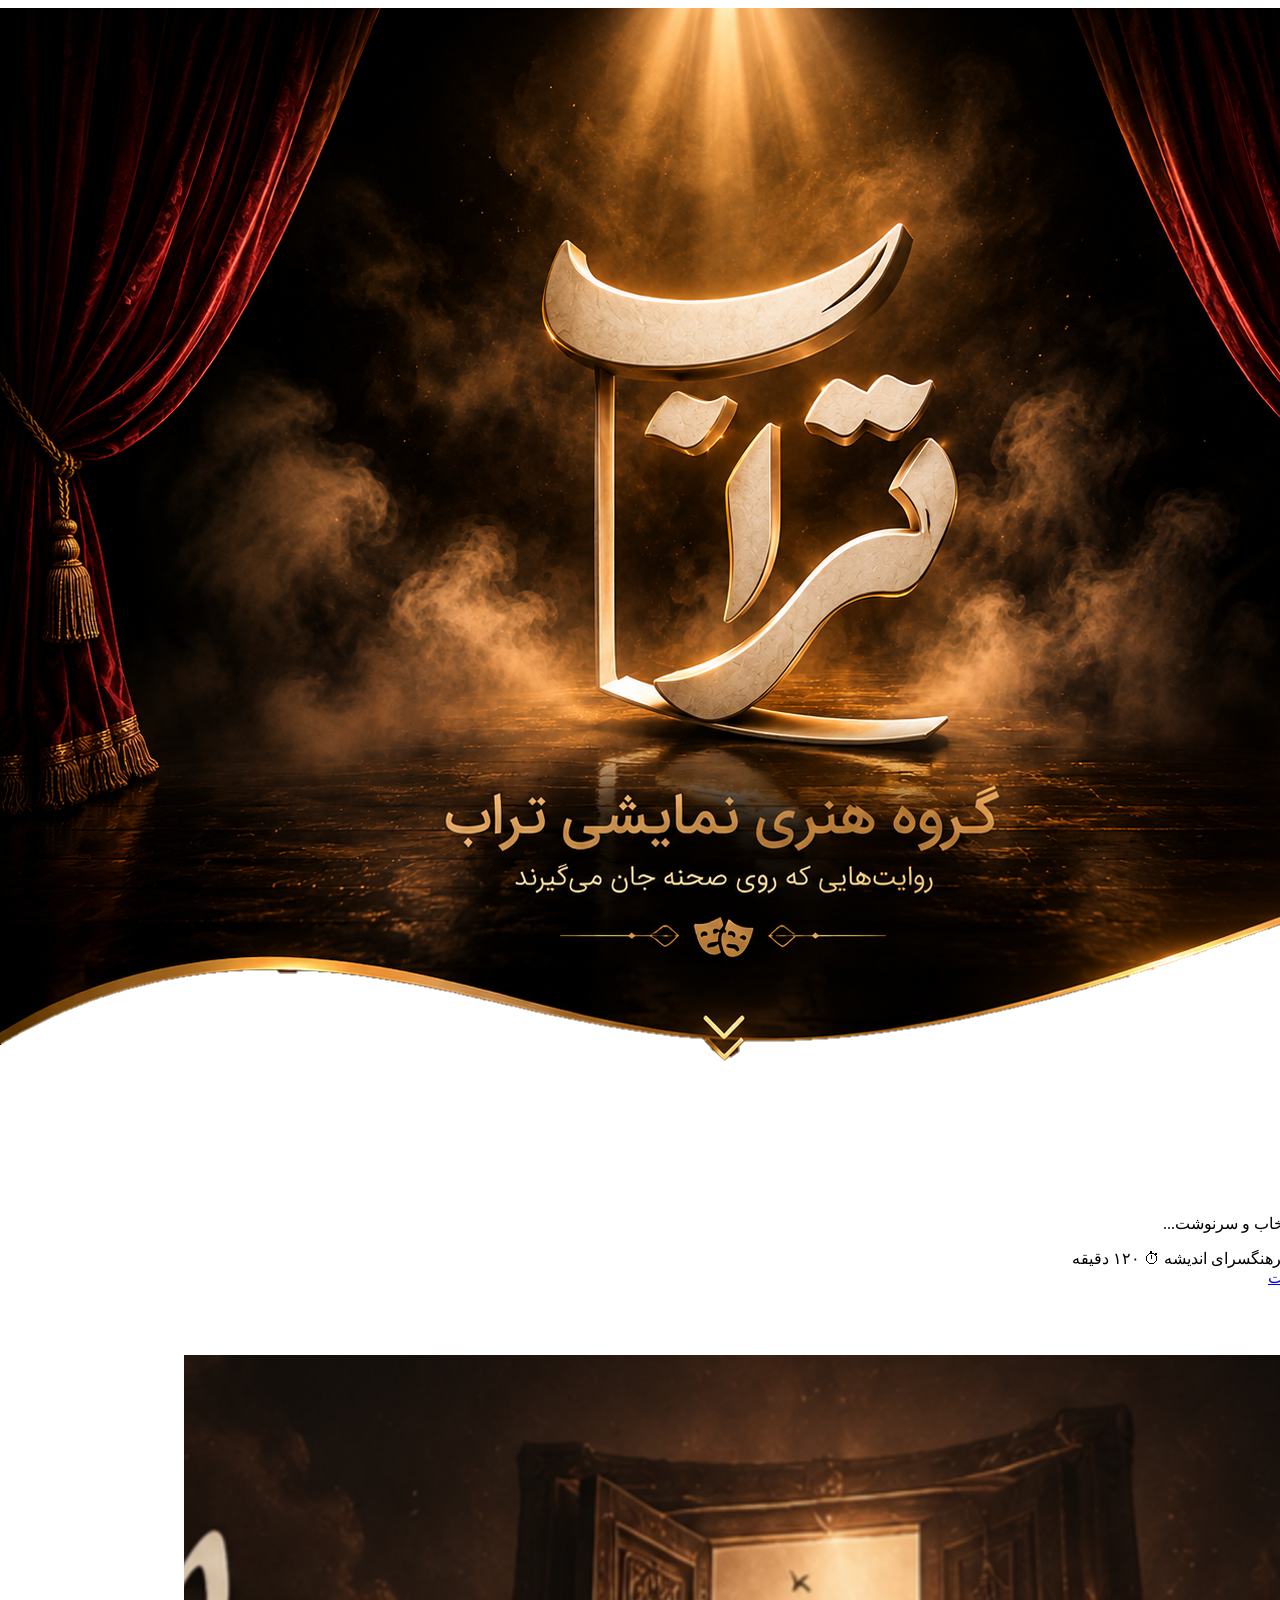
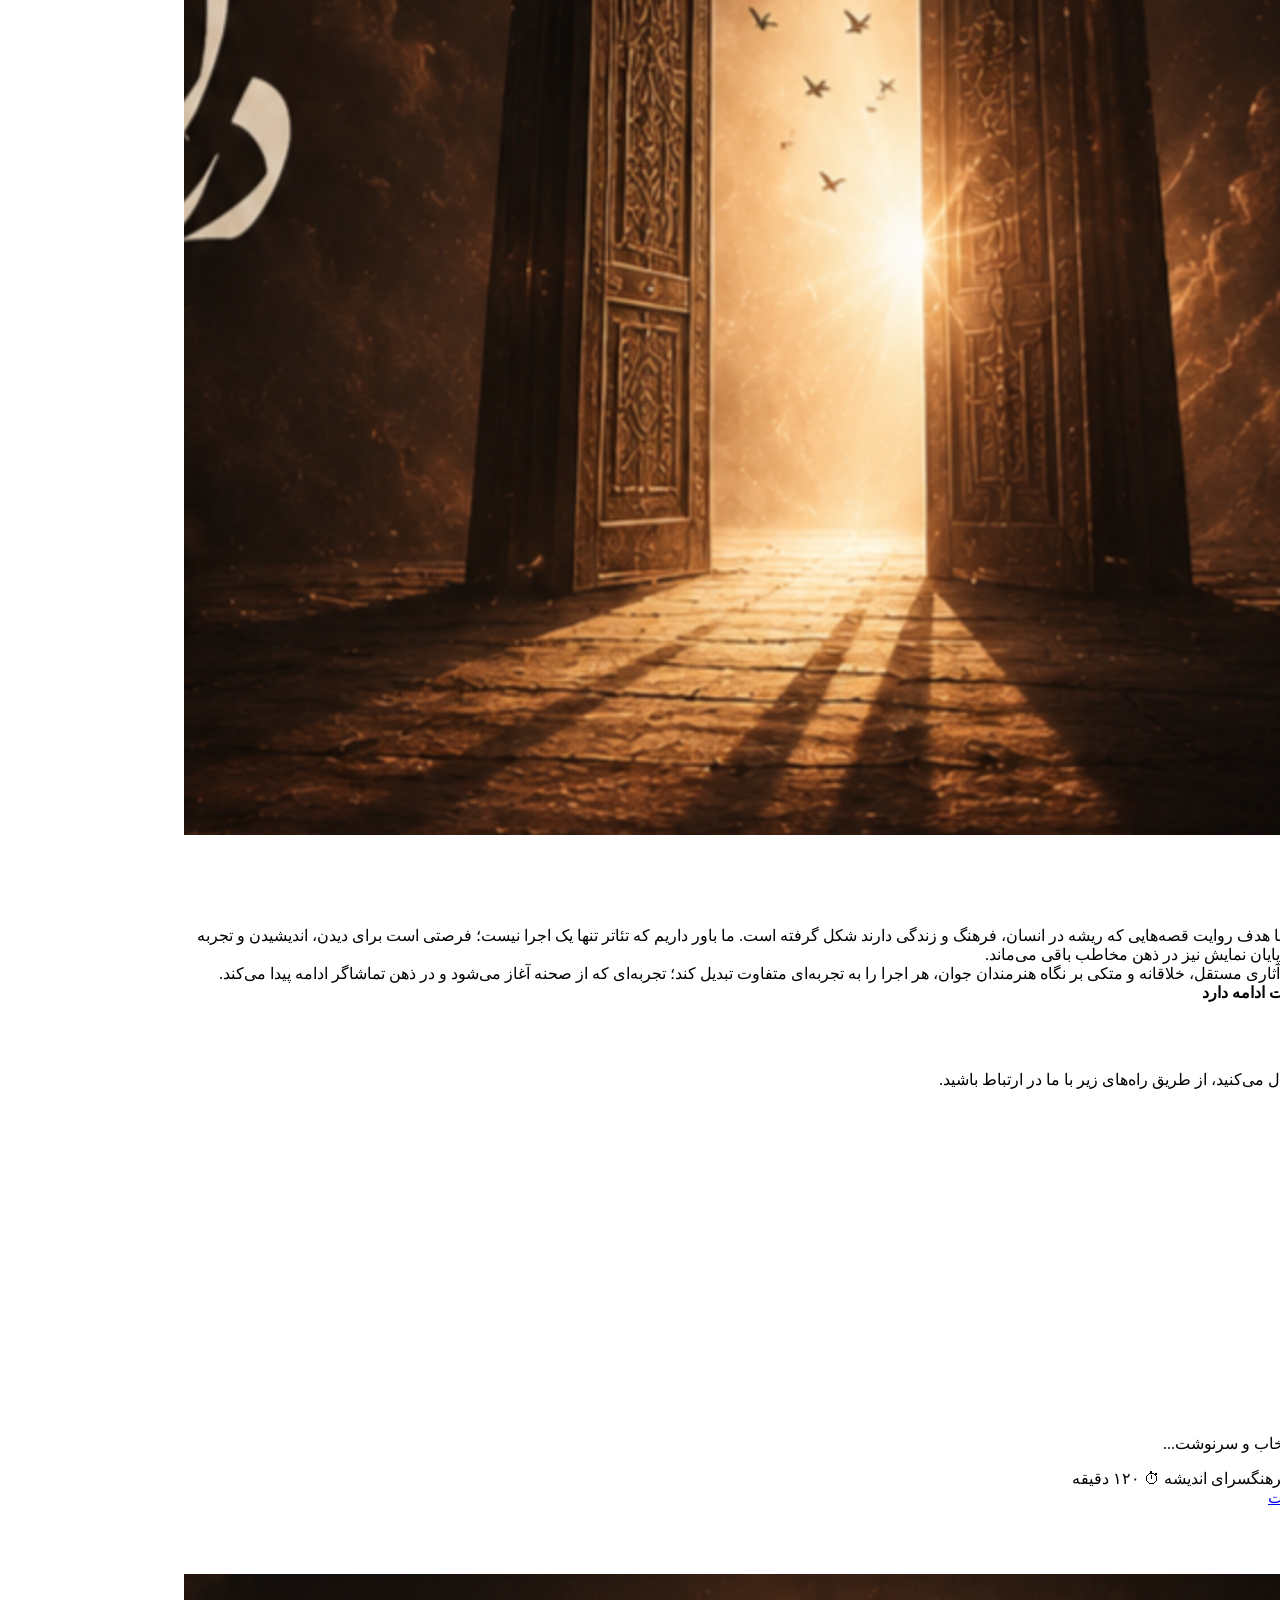
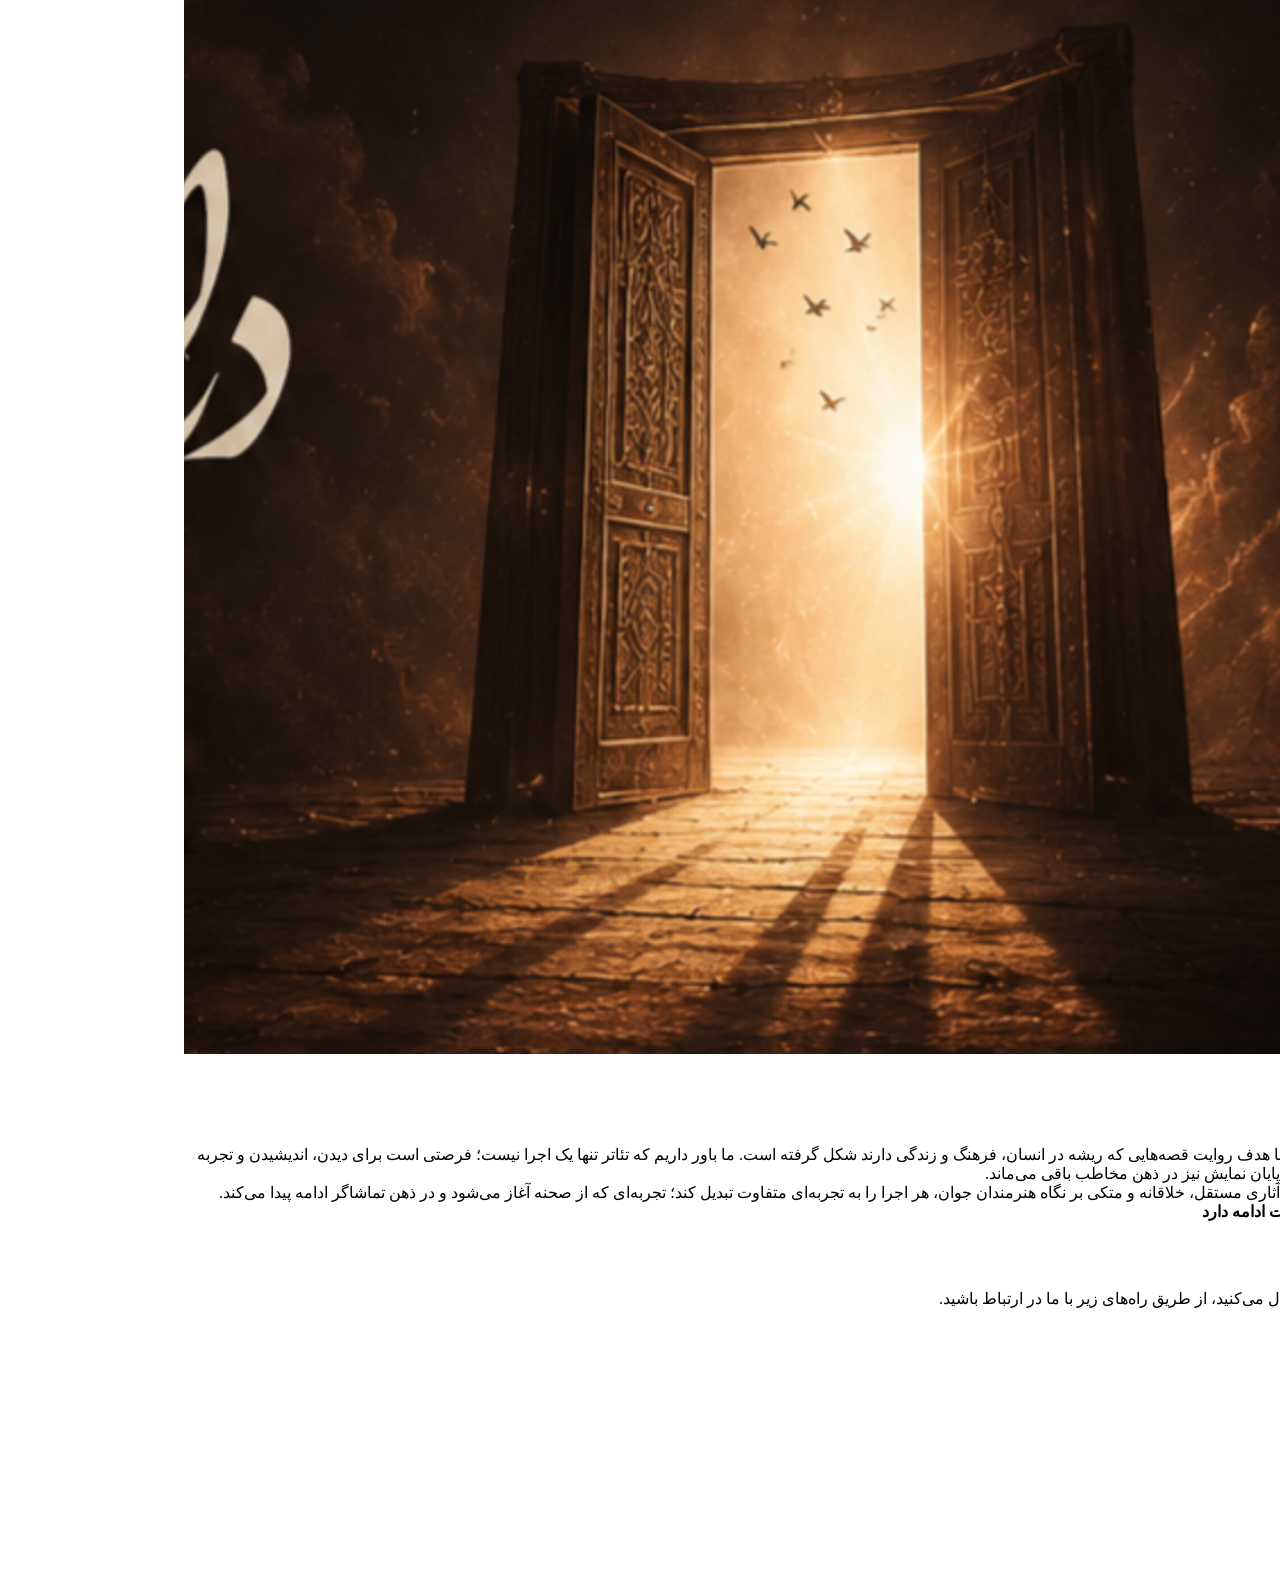
==== index.html @ 5c507eb0 "Update index.html" ====
<!DOCTYPE html>
<html lang="fa" dir="rtl">

<head>

<meta charset="UTF-8">
<meta name="viewport" content="width=device-width, initial-scale=1.0">

<title>تراب</title>

<link rel="stylesheet" href="css/style.css">
<link rel="stylesheet" href="cresponsive.css">

<link href="https://fonts.googleapis.com/css2?family=Vazirmatn:wght@300;400;600;700;900&display=swap" rel="stylesheet">

<link rel="stylesheet" href="https://cdn.jsdelivr.net/npm/swiper@11/swiper-bundle.min.css">

<link rel="stylesheet"
href="https://cdnjs.cloudflare.com/ajax/libs/font-awesome/6.6.0/css/all.min.css">
</head>

<body>

<header class="hero">

<img src="Header.png" alt="تراب">

<div class="scroll-down">⌄</div>
</header>

<section class="section">
<div class="featured-card">

    <div class="featured-poster">
        <img src="entezar2.png" alt="در انتظار">
    </div>

    <div class="featured-content">

        <span class="featured-status">
            ● در حال اجرا
        </span>

        <h3>در انتظار</h3>

        <p>
            روایتی متفاوت از امید، انتخاب و سرنوشت...
        </p>

        <div class="featured-info">

            <span>📅 ۲۱ تیر تا ۲ مرداد</span>

            <span>📍 فرهنگسرای اندیشه</span>

            <span>⏱ ۱٢۰ دقیقه</span>

        </div>

        <div class="featured-buttons">

        <div class="featured-buttons">

           <a href="entezar.html"
            class="ticket-btn">

       اطلاعات بیشتر و رزرو بلیت

    </a>

</div>

        </div>

    </div>

</div>
</section>

<section class="section">
    
    <div class="title">
        <h2>دیگر اجراها</h2>
    </div>
    
    <div class="swiper mySwiper">
        
        <div class="swiper-wrapper">
            
            <div class="swiper-slide">
                
                <div class="show-card">
                    
                    <img src="entezar1.jpg" alt="در انتظار">
                    
                    <a href="entezar.html" class="glass-btn">
                        مشاهده جزئیات
                    </a>
                    
                </div>
                
            </div>
            
            <div class="swiper-slide">
                
                <div class="show-card">
                    
                    <img src="Khane1.png" alt="خانه‌ای از گل و اندوه">
                    
                    <a href="khane.html" class="glass-btn">
                        مشاهده جزئیات
                    </a>
                    
                </div>
                
            </div>
            
            <div class="swiper-slide">
                
                <div class="show-card">
                    
                    <img src="Mah1.png" alt="ماه بر روی زمین">
                    
                    <a href="mah.html" class="glass-btn dark-btn">
                        مشاهده جزئیات
                    </a>
                    
                </div>
                
            </div>
            
        </div>
        
        <div class="swiper-pagination"></div>
        
    </div>
    
</section>

<section class="section about">

<h2>درباره ما</h2>

<p>

گروه هنری نمایشی تراب با هدف روایت قصه‌هایی که ریشه در انسان، فرهنگ و زندگی دارند شکل گرفته است. ما باور داریم که تئاتر تنها یک اجرا نیست؛ فرصتی است برای دیدن، اندیشیدن و تجربه کردن احساسی که پس از پایان نمایش نیز در ذهن مخاطب باقی می‌ماند.
<br>

تراب تلاش می‌کند با تولید آثاری مستقل، خلاقانه و متکی بر نگاه هنرمندان جوان، هر اجرا را به تجربه‌ای متفاوت تبدیل کند؛ تجربه‌ای که از صحنه آغاز می‌شود و در ذهن تماشاگر ادامه پیدا می‌کند.
<br>
<strong>پرده فرو می‌افتد، اما روایت ادامه دارد</strong>

</p>

</section>

<section class="contact-section" id="contact">

    <h2>ارتباط با تراب</h2>

    <p class="contact-text">
        اگر روایت‌های تراب را دنبال می‌کنید،
        از طریق راه‌های زیر با ما در ارتباط باشید.
    </p>

<div class="contact-grid">

    <!-- اینستاگرام -->
    <a href="https://instagram.com/torab.theater" class="contact-card">
        <i class="fa-brands fa-instagram"></i>
        <h3>اینستاگرام</h3>
        <span dir="ltr">@torabart</span>
    </a>

    <!-- بله -->
    <a href="https://ble.ir/torabart" class="contact-card">
        <i class="fa-solid fa-comment-dots"></i>
        <h3>بله</h3>
        <span dir="ltr">@torabart</span>
    </a>

    <!-- تماس -->
    <a href="tel:09123456789" class="contact-card contact-phone">
        <i class="fa-solid fa-phone"></i>
        <h3>تماس</h3>
        <span dir="ltr">0912 345 6789</span>
    </a>

</div>

</section>
<script src="https://cdn.jsdelivr.net/npm/swiper@11/swiper-bundle.min.js"></script>
<script src="js/script.js"></script>
</body>

</html>
    <div class="featured-content">

        <span class="featured-status">
            ● در حال اجرا
        </span>

        <h3>در انتظار</h3>

        <p>
            روایتی متفاوت از امید، انتخاب و سرنوشت...
        </p>

        <div class="featured-info">

            <span>📅 ۲۱ تیر تا ۲ مرداد</span>

            <span>📍 فرهنگسرای اندیشه</span>

            <span>⏱ ۱٢۰ دقیقه</span>

        </div>

        <div class="featured-buttons">

        <div class="featured-buttons">

           <a href="entezar.html"
            class="ticket-btn">

       اطلاعات بیشتر و رزرو بلیت

    </a>

</div>

        </div>

    </div>

</div>
</section>

<section class="section">
    
    <div class="title">
        <h2>دیگر اجراها</h2>
    </div>
    
    <div class="swiper mySwiper">
        
        <div class="swiper-wrapper">
            
            <div class="swiper-slide">
                
                <div class="show-card">
                    
                    <img src="entezar1.jpg" alt="در انتظار">
                    
                    <a href="entezar.html" class="glass-btn">
                        مشاهده جزئیات
                    </a>
                    
                </div>
                
            </div>
            
            <div class="swiper-slide">
                
                <div class="show-card">
                    
                    <img src="Khane1.png" alt="خانه‌ای از گل و اندوه">
                    
                    <a href="khane.html" class="glass-btn">
                        مشاهده جزئیات
                    </a>
                    
                </div>
                
            </div>
            
            <div class="swiper-slide">
                
                <div class="show-card">
                    
                    <img src="Mah1.png" alt="ماه بر روی زمین">
                    
                    <a href="mah.html" class="glass-btn dark-btn">
                        مشاهده جزئیات
                    </a>
                    
                </div>
                
            </div>
            
        </div>
        
        <div class="swiper-pagination"></div>
        
    </div>
    
</section>

<section class="section about">

<h2>درباره ما</h2>

<p>

گروه هنری نمایشی تراب با هدف روایت قصه‌هایی که ریشه در انسان، فرهنگ و زندگی دارند شکل گرفته است. ما باور داریم که تئاتر تنها یک اجرا نیست؛ فرصتی است برای دیدن، اندیشیدن و تجربه کردن احساسی که پس از پایان نمایش نیز در ذهن مخاطب باقی می‌ماند.
<br>

تراب تلاش می‌کند با تولید آثاری مستقل، خلاقانه و متکی بر نگاه هنرمندان جوان، هر اجرا را به تجربه‌ای متفاوت تبدیل کند؛ تجربه‌ای که از صحنه آغاز می‌شود و در ذهن تماشاگر ادامه پیدا می‌کند.
<br>
<strong>پرده فرو می‌افتد، اما روایت ادامه دارد</strong>

</p>

</section>

<section class="contact-section" id="contact">

    <h2>ارتباط با تراب</h2>

    <p class="contact-text">
        اگر روایت‌های تراب را دنبال می‌کنید،
        از طریق راه‌های زیر با ما در ارتباط باشید.
    </p>

<div class="contact-grid">

    <!-- اینستاگرام -->
    <a href="https://instagram.com/torab.theater" class="contact-card">
        <i class="fa-brands fa-instagram"></i>
        <h3>اینستاگرام</h3>
        <span dir="ltr">@torabart</span>
    </a>

    <!-- بله -->
    <a href="https://ble.ir/torabart" class="contact-card">
        <i class="fa-solid fa-comment-dots"></i>
        <h3>بله</h3>
        <span dir="ltr">@torabart</span>
    </a>

    <!-- تماس -->
    <a href="tel:09123456789" class="contact-card contact-phone">
        <i class="fa-solid fa-phone"></i>
        <h3>تماس</h3>
        <span dir="ltr">0912 345 6789</span>
    </a>

</div>

</section>
<script src="https://cdn.jsdelivr.net/npm/swiper@11/swiper-bundle.min.js"></script>
<script src="script.js"></script>
</body>

</html>
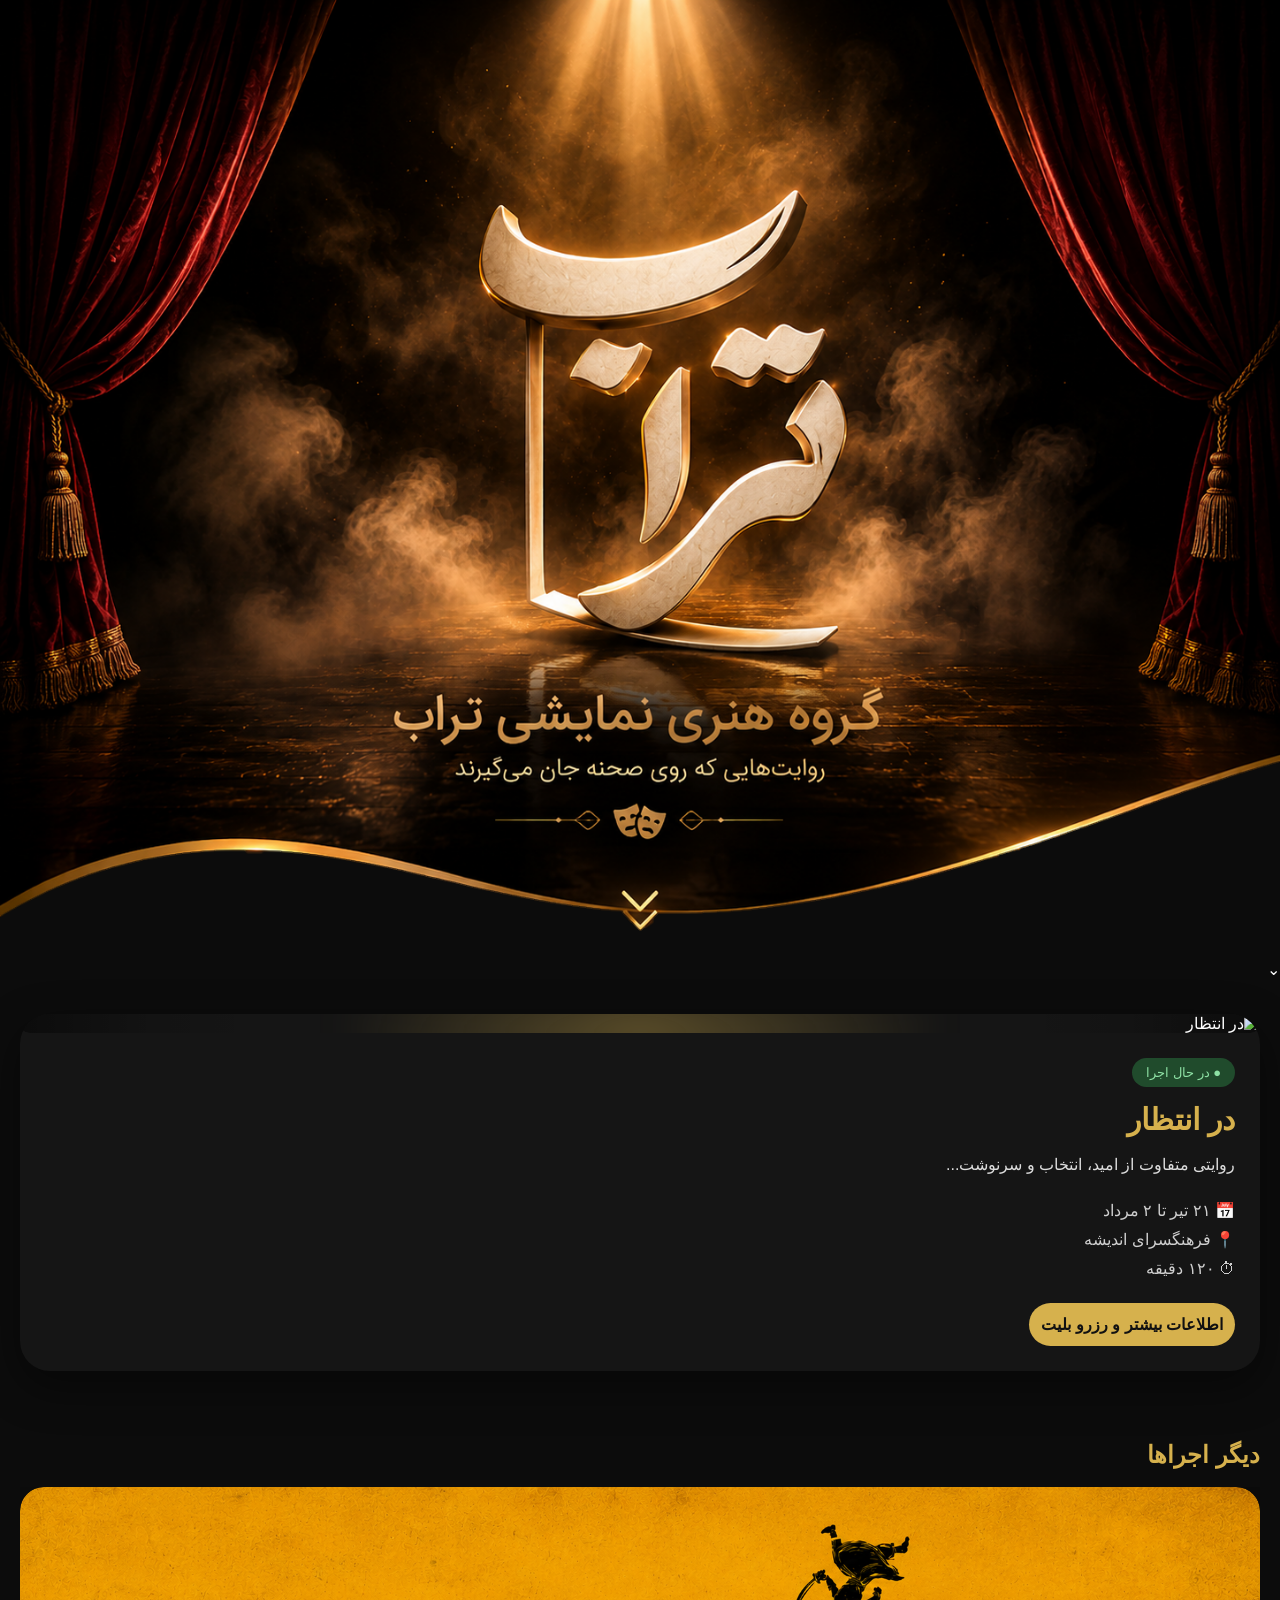
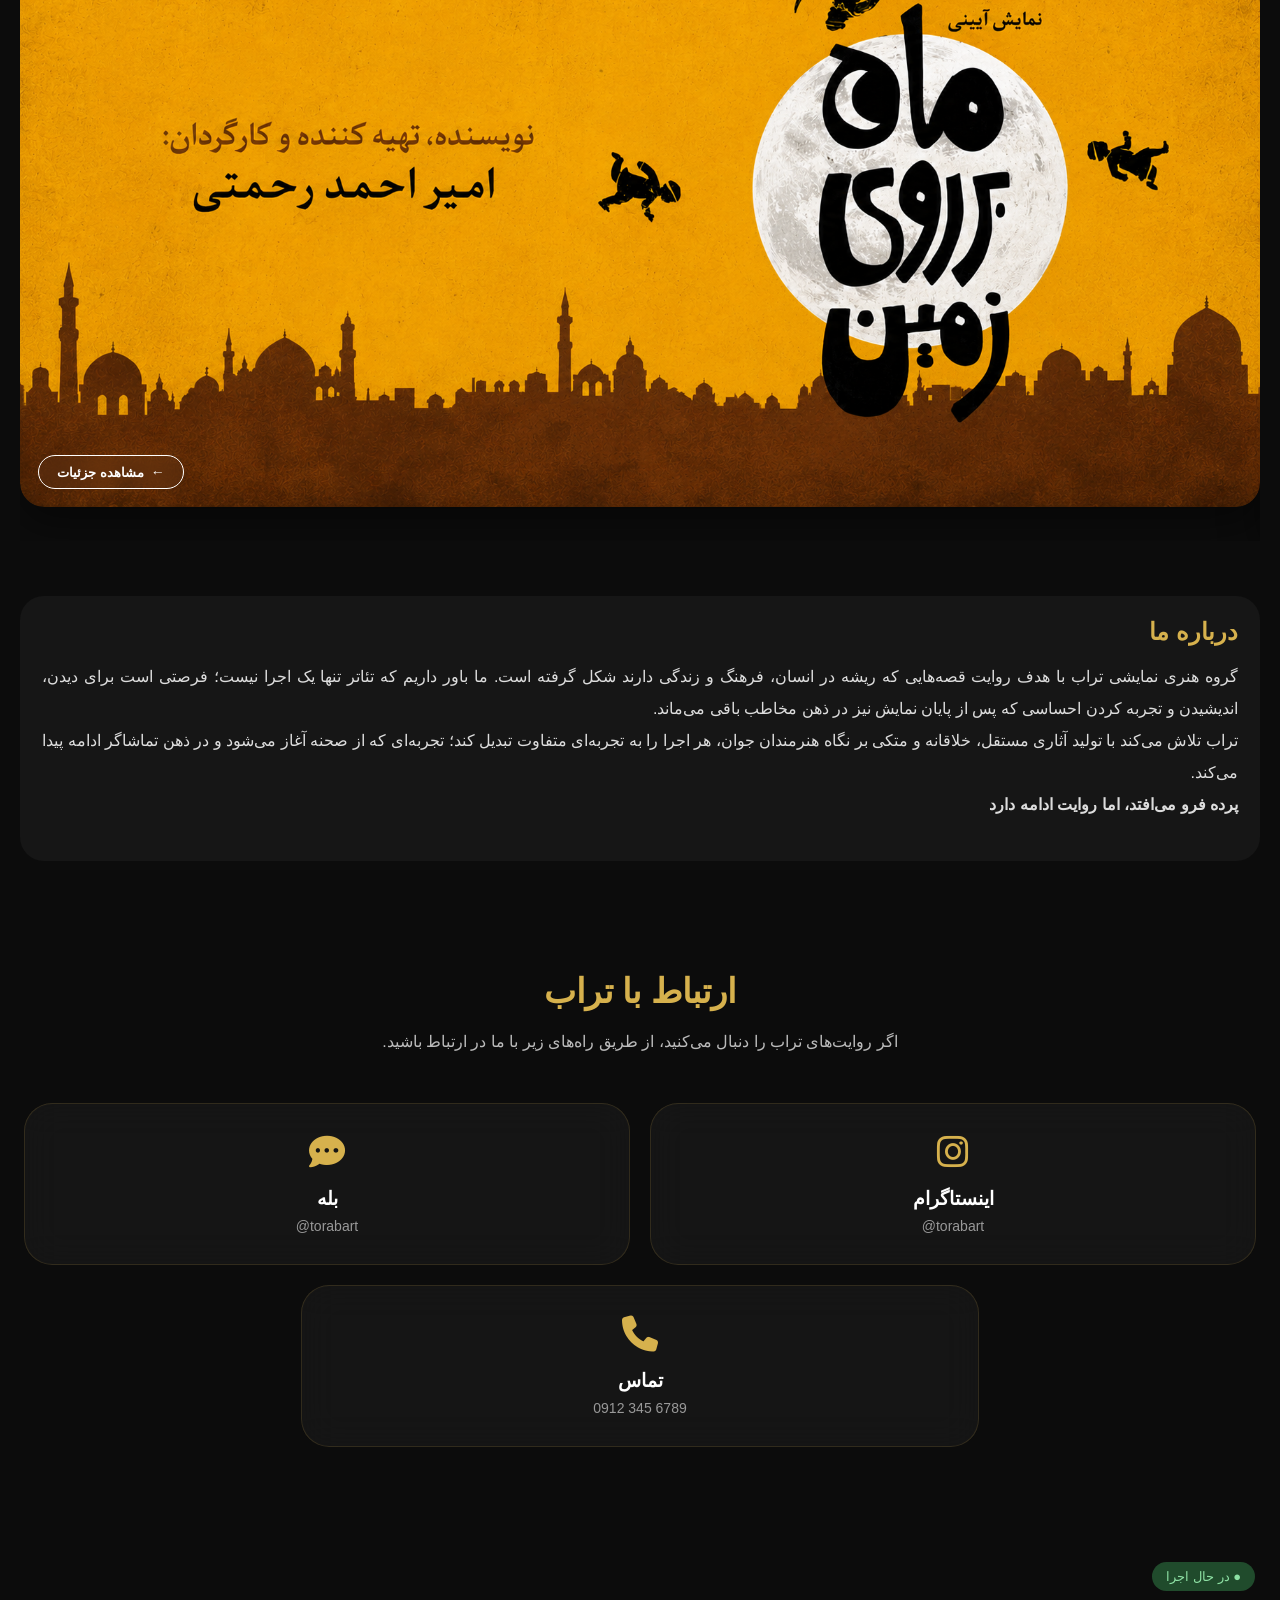
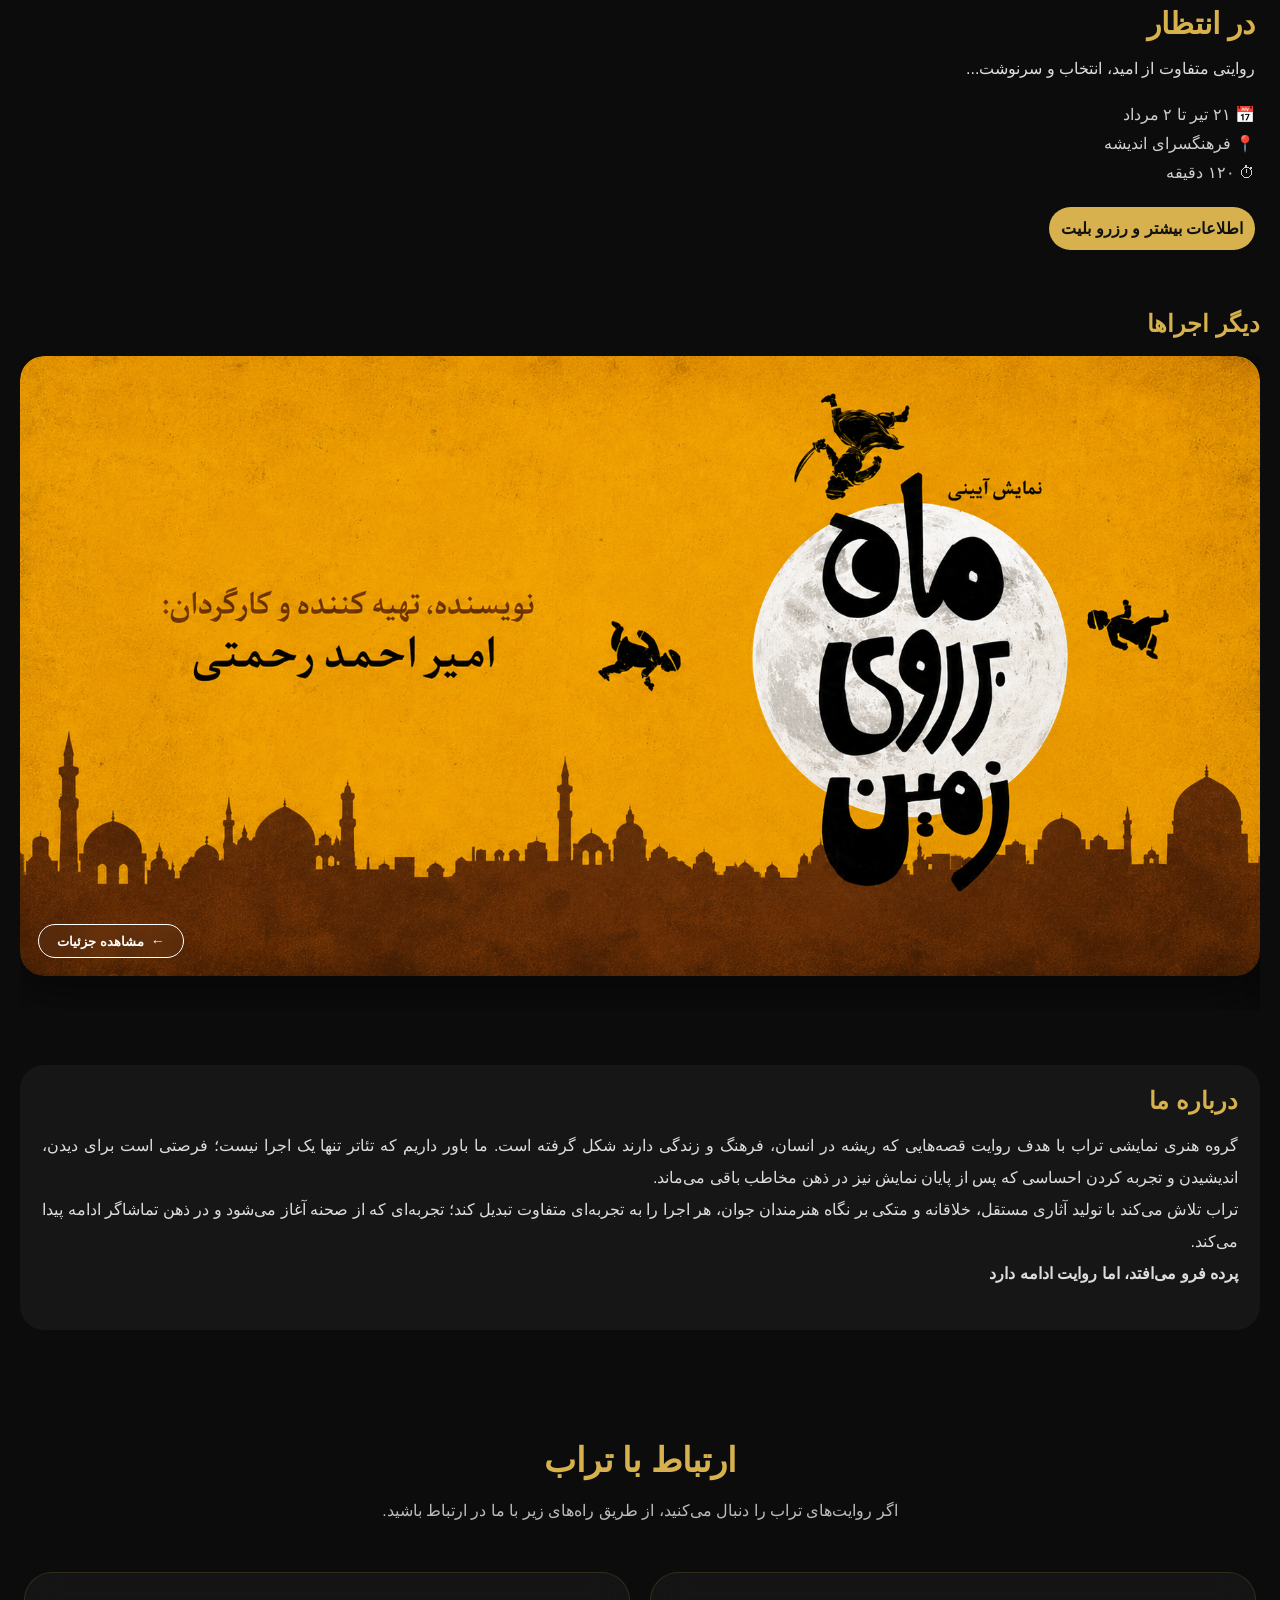
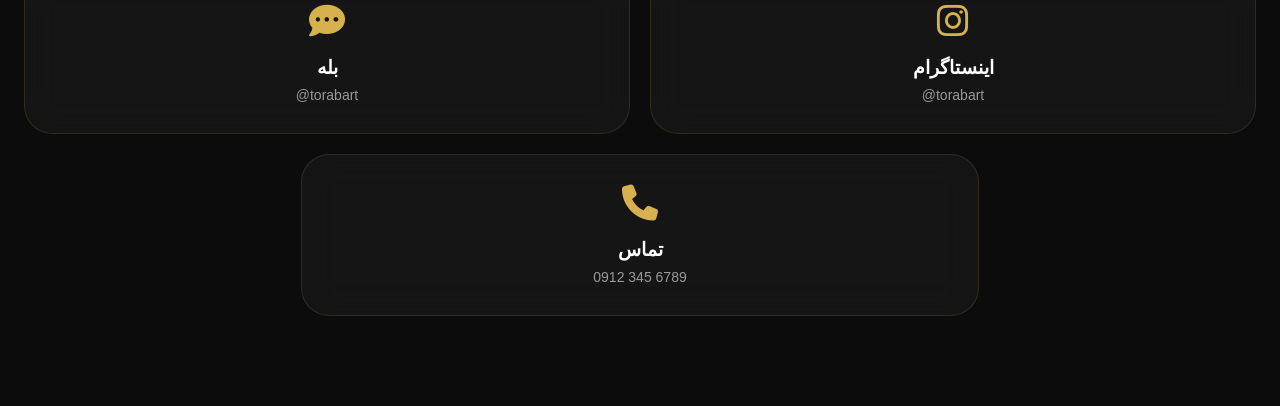
==== commit 7de54c1b: "Update index.html" ====
--- a/index.html
+++ b/index.html
@@ -8,7 +8,7 @@
 
 <title>تراب</title>
 
-<link rel="stylesheet" href="css/style.css">
+<link rel="stylesheet" href="style.css">
 <link rel="stylesheet" href="cresponsive.css">
 
 <link href="https://fonts.googleapis.com/css2?family=Vazirmatn:wght@300;400;600;700;900&display=swap" rel="stylesheet">
--- a/style.css
+++ b/style.css
@@ -0,0 +1,1067 @@
+* {
+    margin: 0;
+    padding: 0;
+    box-sizing: border-box;
+}
+
+body {
+    background: #0c0c0c;
+    color: #fff;
+    font-family: 'Vazirmatn', sans-serif;
+    overflow-x: hidden;
+}
+
+img {
+    display: block;
+    max-width: 100%;
+}
+
+
+
+.section {
+    padding: 35px 20px;
+}
+
+.title {
+    margin-bottom: 18px;
+}
+
+.title h2 {
+    color: #d6b14d;
+    font-size: 24px;
+    font-weight: 800;
+}
+
+/* اجرای ویژه */
+
+.poster {
+    max-width: 340px;
+    margin: auto;
+}
+
+.poster img {
+    width: 100%;
+    border-radius: 24px;
+}
+
+.featured-card{
+
+    background:#151515;
+
+    border-radius:30px;
+
+    overflow:hidden;
+
+    box-shadow:0 15px 45px rgba(0,0,0,.45);
+
+}
+
+.featured-content{
+
+    padding:25px;
+
+}
+
+.featured-status{
+
+    display:inline-block;
+
+    padding:7px 14px;
+
+    border-radius:999px;
+
+    background:#204b2c;
+
+    color:#8de0a4;
+
+    font-size:13px;
+
+    margin-bottom:15px;
+
+}
+
+.featured-content h3{
+
+    font-size:30px;
+
+    color:#d6b14d;
+
+    margin-bottom:12px;
+
+}
+
+.featured-content p{
+
+    color:#ddd;
+
+    line-height:2;
+
+    margin-bottom:20px;
+
+}
+
+.featured-info{
+
+    display:flex;
+
+    flex-direction:column;
+
+    gap:10px;
+
+    color:#cfcfcf;
+
+    margin-bottom:25px;
+
+}
+
+.featured-buttons{
+
+    display:flex;
+
+    gap:12px;
+
+}
+
+.featured-buttons a{
+
+    flex:1;
+
+}
+
+.ticket-btn{
+
+    background:#d6b14d;
+
+    color:#111;
+
+    border-radius:999px;
+
+    text-align:center;
+
+    padding:12px;
+
+    text-decoration:none;
+
+    font-weight:800;
+width:100%;
+display:block;
+}
+/* اسلایدر */
+
+.mySwiper{
+    width:100%;
+    padding:0 5px 45px;
+}
+
+.swiper-slide {
+    display: flex;
+    justify-content: center;
+}
+
+.show-card {
+    position: relative;
+    width: 100%;
+    overflow: hidden;
+    border-radius: 24px;
+}
+
+.show-card img {
+    width: 100%;
+    border-radius: 24px;
+}
+
+/* دکمه */
+
+.glass-btn {
+    
+    position: absolute;
+    
+    left: 18px;
+    
+    bottom: 18px;
+    
+    padding: 8px 18px;
+    
+    color: #d7b06a;
+    
+    border: 1.5px solid #d7b06a;
+    
+    border-radius: 999px;
+    
+    text-decoration: none;
+    
+    font-size: 13px;
+    
+    font-weight: 700;
+    
+    display: flex;
+    
+    align-items: center;
+    
+    gap: 7px;
+    
+    background: rgba(255, 255, 255, .03);
+    
+    backdrop-filter: blur(10px);
+}
+
+.glass-btn::before {
+    
+    content: "←";
+    
+    font-size: 14px;
+    
+}
+
+.dark-btn {
+    
+    color: #fff;
+    
+    border-color: #fff;
+    
+}
+
+.dark-btn::before {
+    
+    color: #fff;
+    
+}
+
+/* دایره ها */
+
+.swiper-pagination{
+    bottom:0 !important;
+}
+
+.swiper-pagination-bullet{
+    width:9px;
+    height:9px;
+    background:rgba(255,255,255,.28);
+    opacity:1;
+    border-radius:50%;
+    transition:all .35s ease;
+}
+
+.swiper-pagination-bullet-active{
+    width:26px;
+    height:9px;
+    border-radius:20px;
+    background:#d6b14d;
+}
+
+.swiper-horizontal > .swiper-pagination-bullets,
+.swiper-pagination-bullets.swiper-pagination-horizontal{
+    bottom:0 !important;
+}
+
+.swiper-pagination-bullet{
+    width:10px !important;
+    height:10px !important;
+    background:#5a5a5a !important;
+    opacity:1 !important;
+    border-radius:50% !important;
+    transition:.3s !important;
+}
+
+.swiper-pagination-bullet-active{
+    width:26px !important;
+    border-radius:30px !important;
+    background:#d6b14d !important;
+}
+
+/* باکس ها */
+
+.about,
+.contact {
+    
+    margin: 20px;
+    
+    padding: 22px;
+    
+    background: #161616;
+    
+    border-radius: 24px;
+    
+}
+
+.about h2,
+.contact h2 {
+    
+    color: #d6b14d;
+    
+    margin-bottom: 15px;
+    
+}
+
+.about p,
+.contact p{
+
+    line-height:2;
+
+    color:#ddd;
+
+    background:transparent;
+
+}
+.about p{
+
+    text-align:justify;
+
+    margin-bottom:18px;
+
+}
+.show-card{
+    box-shadow:0 15px 40px rgba(0,0,0,.45);
+}
+
+
+/*=====================================
+        صفحه اختصاصی نمایش
+======================================*/
+.show-header{
+
+    padding:24px;
+
+    display:flex;
+
+    justify-content:center;
+
+}
+
+.show-header img{
+
+    width:320px;
+
+    height:auto;
+
+    display:block;
+
+    margin:auto;
+
+    border-radius:28px;
+
+}
+
+.show-header img:hover{
+
+    transform:scale(1.03);
+
+}
+
+/* دکمه بازگشت */
+
+.back-btn{
+
+    position:fixed;
+    top:20px;
+    left:20px;
+
+    z-index:999;
+
+    padding:10px 18px;
+
+    border-radius:999px;
+
+    text-decoration:none;
+
+    color:#d6b14d;
+
+    background:rgba(255,255,255,.05);
+
+    backdrop-filter:blur(18px);
+    -webkit-backdrop-filter:blur(18px);
+
+    border:1px solid rgba(214,177,77,.35);
+
+    transition:.3s;
+
+}
+
+.back-btn:hover{
+
+    background:rgba(214,177,77,.08);
+
+}
+
+/* وضعیت اجرا */
+
+.show-status{
+
+    display:flex;
+
+    gap:12px;
+
+    padding:22px 20px;
+
+}
+
+.status,
+.ticket-shortcut{
+
+    flex:1;
+
+    text-align:center;
+
+    padding:13px;
+
+    border-radius:999px;
+
+    font-size:14px;
+
+    font-weight:700;
+
+}
+
+.status{
+
+    background:#24432f;
+
+    color:#8de0a4;
+
+    border:1px solid #4da66a;
+
+}
+
+.ticket-shortcut{
+
+    background:rgba(255,255,255,.04);
+
+    border:1px solid #d6b14d;
+
+    color:#d6b14d;
+
+    text-decoration:none;
+
+}
+
+/* باکس های صفحه */
+
+.show-section{
+
+    margin:22px;
+
+    padding:24px;
+
+    border-radius:28px;
+
+    background:#151515;
+
+}
+
+.show-section h2{
+
+    color:#d6b14d;
+
+    font-size:22px;
+
+    margin-bottom:20px;
+
+}
+
+.show-section p{
+
+    color:#ddd;
+
+    line-height:2;
+
+}
+
+/*=====================================
+        اطلاعات اجرا
+======================================*/
+
+.info-card{
+
+    display:flex;
+
+    justify-content:space-between;
+
+    align-items:center;
+
+    padding:18px 0;
+
+    border-bottom:1px solid rgba(255,255,255,.08);
+
+}
+
+.info-card:last-child{
+
+    border-bottom:none;
+
+}
+
+.info-card span:first-child{
+
+    color:#d6b14d;
+
+    font-weight:700;
+
+}
+
+.info-card span:last-child{
+
+    color:#fff;
+
+}
+
+.address{
+    direction:ltr;
+    text-align:left;
+    unicode-bidi:plaintext;
+}
+/*=====================================
+          گالری تصاویر
+======================================*/
+
+.gallery-scroll{
+
+    display:flex;
+
+    gap:16px;
+
+    overflow-x:auto;
+
+    scroll-snap-type:x mandatory;
+
+    scrollbar-width:none;
+
+    -webkit-overflow-scrolling:touch;
+
+}
+
+.gallery-scroll::-webkit-scrollbar{
+
+    display:none;
+
+}
+
+.gallery-scroll img:hover{
+
+    transform:scale(1.03);
+
+}
+
+.gallery-landscape img{
+    width: 320px;
+    height: 210px;
+    object-fit: cover;
+    border-radius: 22px;
+    flex-shrink: 0;
+    scroll-snap-align: center;
+}
+
+.gallerySwiper {
+    width: 100%;
+    padding-bottom: 40px;
+}
+
+.gallerySwiper .swiper-slide {
+    display: flex;
+    justify-content: center;
+}
+
+.gallerySwiper img {
+    width: 100%;
+    max-width: 420px;
+    height: 240px;
+    object-fit: cover;
+    border-radius: 22px;
+}
+
+.gallery-pagination {
+    margin-top: 18px;
+    text-align: center;
+}
+/*=====================================
+  آن‌ها که این روایت را جان بخشیدند
+======================================*/
+
+.crew-grid{
+
+    display:grid;
+
+    grid-template-columns:repeat(2,1fr);
+
+    gap:18px;
+
+}
+
+.crew-member{
+
+    background:rgba(255,255,255,.035);
+
+    backdrop-filter:blur(20px);
+
+    -webkit-backdrop-filter:blur(20px);
+
+    border:1px solid rgba(214,177,77,.12);
+
+    border-radius:28px;
+
+    padding:24px 14px;
+
+    text-align:center;
+
+    transition:.35s;
+
+}
+
+.crew-member:hover{
+
+    transform:translateY(-4px);
+
+    border-color:rgba(214,177,77,.3);
+
+}
+
+.crew-member img{
+
+    width:90px;
+    height:90px;
+
+    display:block;
+
+    margin:0 auto 15px;
+
+    object-fit:cover;
+    object-position:center;
+
+    border-radius:50%;
+
+    border:3px solid #d6b14d;
+
+    padding:3px;
+
+}
+
+.crew-member h3{
+
+    color:#fff;
+
+    font-size:15px;
+
+    margin-bottom:6px;
+
+}
+
+.crew-member p{
+
+    color:#d6b14d;
+
+    font-size:13px;
+
+}
+
+.more-crew{
+
+    display:none;
+
+    margin-top:18px;
+
+}
+
+.more-crew.active{
+
+    display:block;
+
+}
+
+.show-more-btn{
+
+    display:block;
+
+    margin:28px auto 0;
+
+    background:none;
+
+    border:none;
+
+    color:#d6b14d;
+
+    font-size:15px;
+
+    font-weight:700;
+
+    cursor:pointer;
+
+}
+
+/*=====================================
+            خرید بلیت
+======================================*/
+
+.buy-ticket{
+
+    display:block;
+
+    width:100%;
+
+    margin-top:20px;
+
+    padding:17px;
+
+    border-radius:999px;
+
+    background:#d6b14d;
+
+    color:#111;
+
+    text-align:center;
+
+    text-decoration:none;
+
+    font-size:17px;
+
+    font-weight:800;
+
+    transition:.35s;
+
+}
+
+.buy-ticket:hover{
+
+    transform:translateY(-2px);
+
+    box-shadow:0 12px 30px rgba(214,177,77,.25);
+
+}
+
+/*=====================================
+              پایان صفحه
+======================================*/
+
+.show-footer{
+
+    padding:80px 20px 60px;
+
+    text-align:center;
+
+}
+
+.show-footer p{
+
+    color:#b89642;
+
+    font-size:20px;
+
+    font-weight:700;
+
+    line-height:2.2;
+
+    opacity:.85;
+
+    letter-spacing:.5px;
+
+}
+
+.show-footer::before{
+
+    content:"";
+
+    display:block;
+
+    width:120px;
+
+    height:1px;
+
+    background:rgba(214,177,77,.4);
+
+    margin:0 auto 35px;
+
+}
+
+.show-footer::after{
+
+    content:"";
+
+    display:block;
+
+    width:120px;
+
+    height:1px;
+
+    background:rgba(214,177,77,.4);
+
+    margin:35px auto 0;
+
+}
+
+/*=====================================
+          اسکرول نرم
+======================================*/
+
+html{
+
+    scroll-behavior:smooth;
+
+}
+
+/*=====================================
+        فاصله آخر صفحه
+======================================*/
+
+body.show-page{
+
+    padding-bottom:40px;
+
+}
+
+/*==========================
+    اجرای ویژه - انیمیشن
+==========================*/
+.featured-poster{
+
+    position:relative;
+
+    overflow:hidden;
+
+    border-radius:28px;
+
+}
+
+.featured-poster::before{
+
+    content:"";
+
+    position:absolute;
+
+    inset:0;
+
+    border-radius:28px;
+
+    pointer-events:none;
+
+    background:radial-gradient(
+        circle,
+        transparent 62%,
+        rgba(0,0,0,.12) 80%,
+        rgba(0,0,0,.45) 100%
+    );
+
+}
+
+.featured-poster img{
+
+    display:block;
+    width:100%;
+
+    opacity:0;
+
+    transform:scale(.93);
+
+    animation:posterIntro .9s ease-out forwards,
+              floating 5s ease-in-out infinite 1s;
+
+    box-shadow:0 18px 45px rgba(0,0,0,.45);
+
+}
+
+.featured-poster::after{
+
+    content:"";
+
+    position:absolute;
+
+    left:50%;
+    bottom:-40px;
+
+    transform:translateX(-50%);
+
+    width:70%;
+    height:80px;
+
+    background:radial-gradient(circle,
+    rgba(214,177,77,.35),
+    transparent 70%);
+
+    filter:blur(18px);
+
+    opacity:0;
+
+    animation:glow 1.2s ease-out forwards;
+
+}
+
+@keyframes posterIntro{
+
+    from{
+
+        opacity:0;
+        transform:scale(.93);
+
+    }
+
+    to{
+
+        opacity:1;
+        transform:scale(1);
+
+    }
+
+}
+
+@keyframes floating{
+
+    0%{
+
+        transform:translateY(0);
+
+    }
+
+    50%{
+
+        transform:translateY(-6px);
+
+    }
+
+    100%{
+
+        transform:translateY(0);
+
+    }
+
+}
+
+@keyframes glow{
+
+    from{
+
+        opacity:0;
+
+    }
+
+    to{
+
+        opacity:1;
+
+    }
+
+}
+
+/*==============================
+        ارتباط با ما
+==============================*/
+
+.contact-section{
+
+    padding:90px 24px;
+
+    text-align:center;
+
+}
+
+.contact-section h2{
+
+    color:#d6b14d;
+
+    font-size:34px;
+
+    margin-bottom:15px;
+
+}
+
+.contact-text{
+
+    color:#bbb;
+
+    margin-bottom:45px;
+
+    line-height:2;
+
+}
+
+.contact-grid{
+    display: grid;
+    grid-template-columns: repeat(3, 1fr);
+    gap: 18px;
+    justify-content: center;
+    align-items: stretch;
+}
+
+.contact-card{
+
+    background:rgba(255,255,255,.04);
+
+    border:1px solid rgba(214,177,77,.15);
+
+    border-radius:28px;
+
+    padding:30px 20px;
+
+    text-decoration:none;
+
+    transition:.35s;
+
+    backdrop-filter:blur(18px);
+
+    -webkit-backdrop-filter:blur(18px);
+
+}
+
+.contact-card i{
+
+    font-size:36px;
+
+    color:#d6b14d;
+
+    margin-bottom:18px;
+
+    transition:.35s;
+
+}
+
+.contact-card h3{
+
+    color:#fff;
+
+    margin-bottom:8px;
+
+}
+
+.contact-card span{
+
+    color:#999;
+
+    font-size:14px;
+
+}
+
+.contact-card:hover{
+
+    transform:translateY(-10px) scale(1.05);
+
+    border-color:#d6b14d;
+
+    box-shadow:
+        0 0 20px rgba(214,177,77,.25),
+        0 0 60px rgba(214,177,77,.08);
+
+}
+
+.contact-card:hover i{
+
+    transform:scale(1.2);
+
+    color:#f5d77a;
+
+    text-shadow:0 0 20px rgba(214,177,77,.7);
+
+}
+
+.contact-grid{
+    display:grid;
+    grid-template-columns:repeat(2,1fr);
+    gap:20px;
+}
+
+.contact-phone{
+    grid-column:1 / 3;
+    width:55%;
+    margin:0 auto;
+}
+
+.contact-card span{
+    direction:ltr;
+    unicode-bidi:bidi-override;
+    display:block;
+}
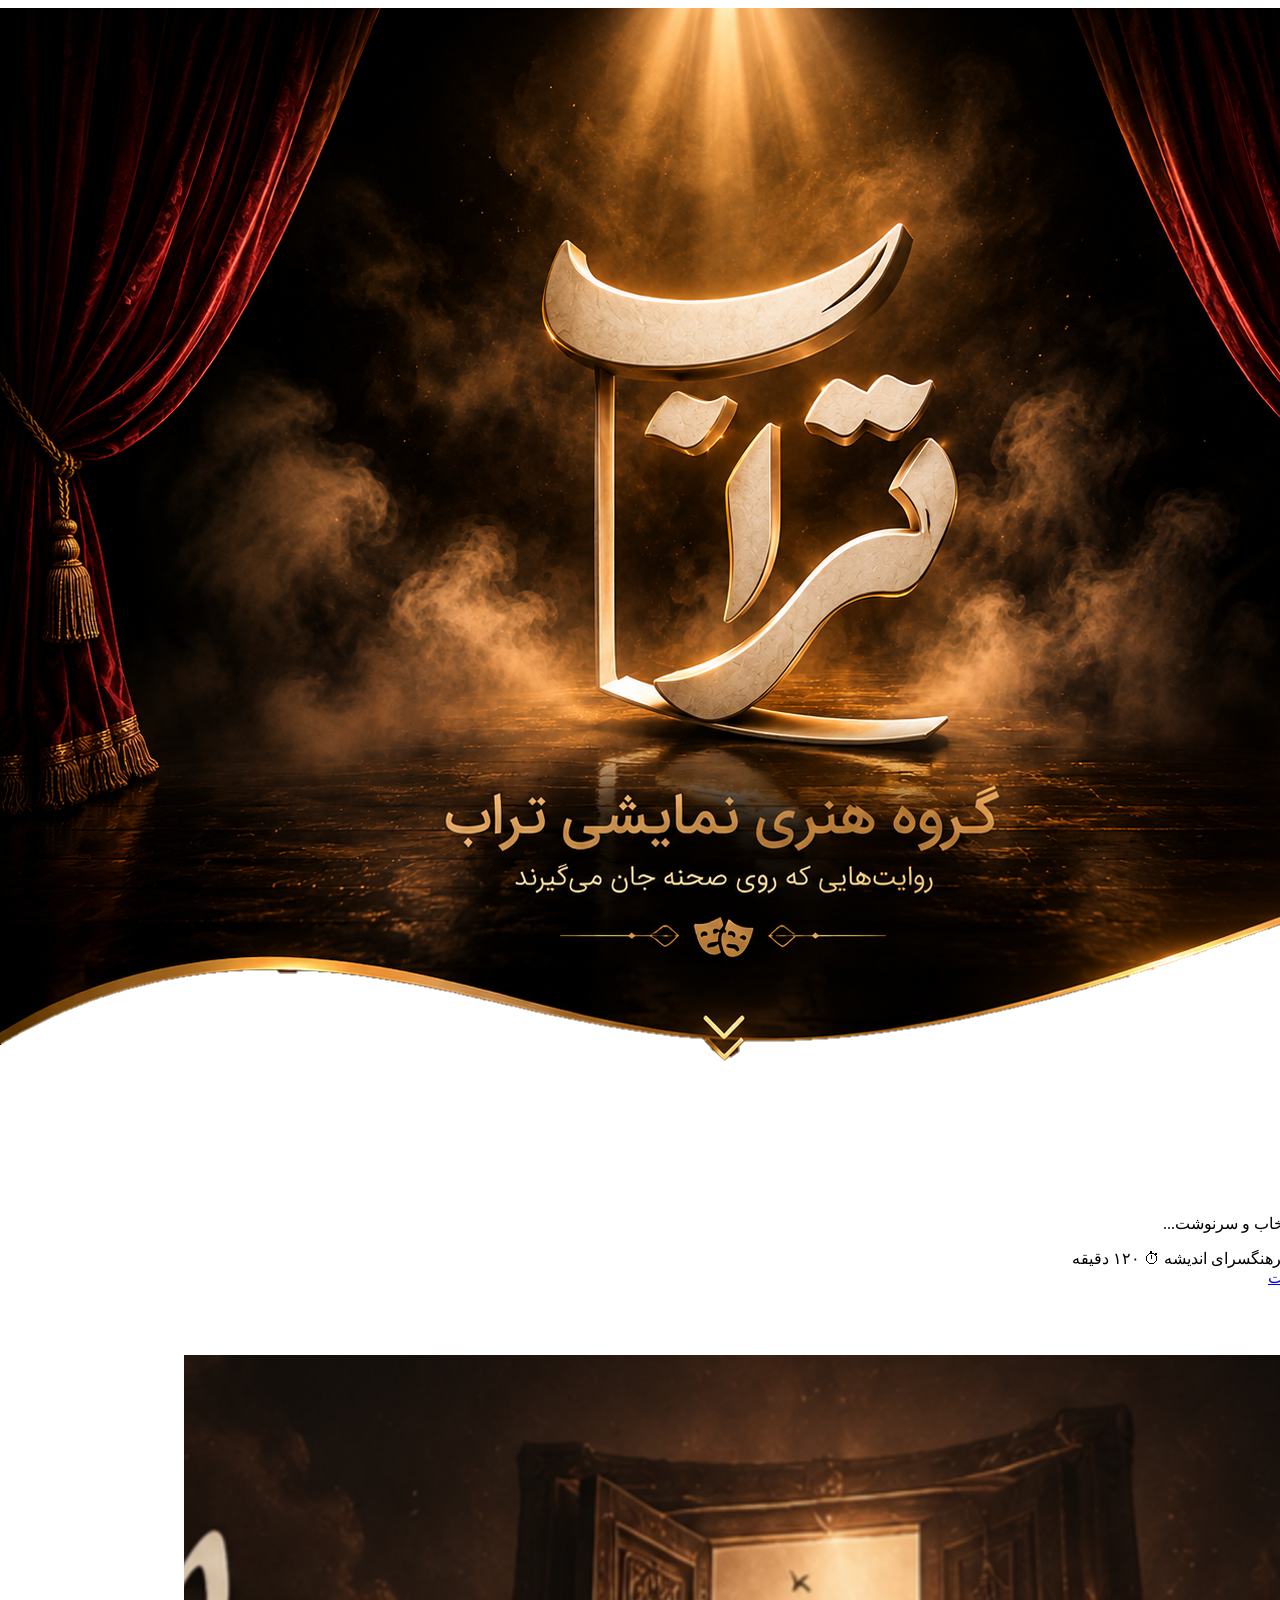
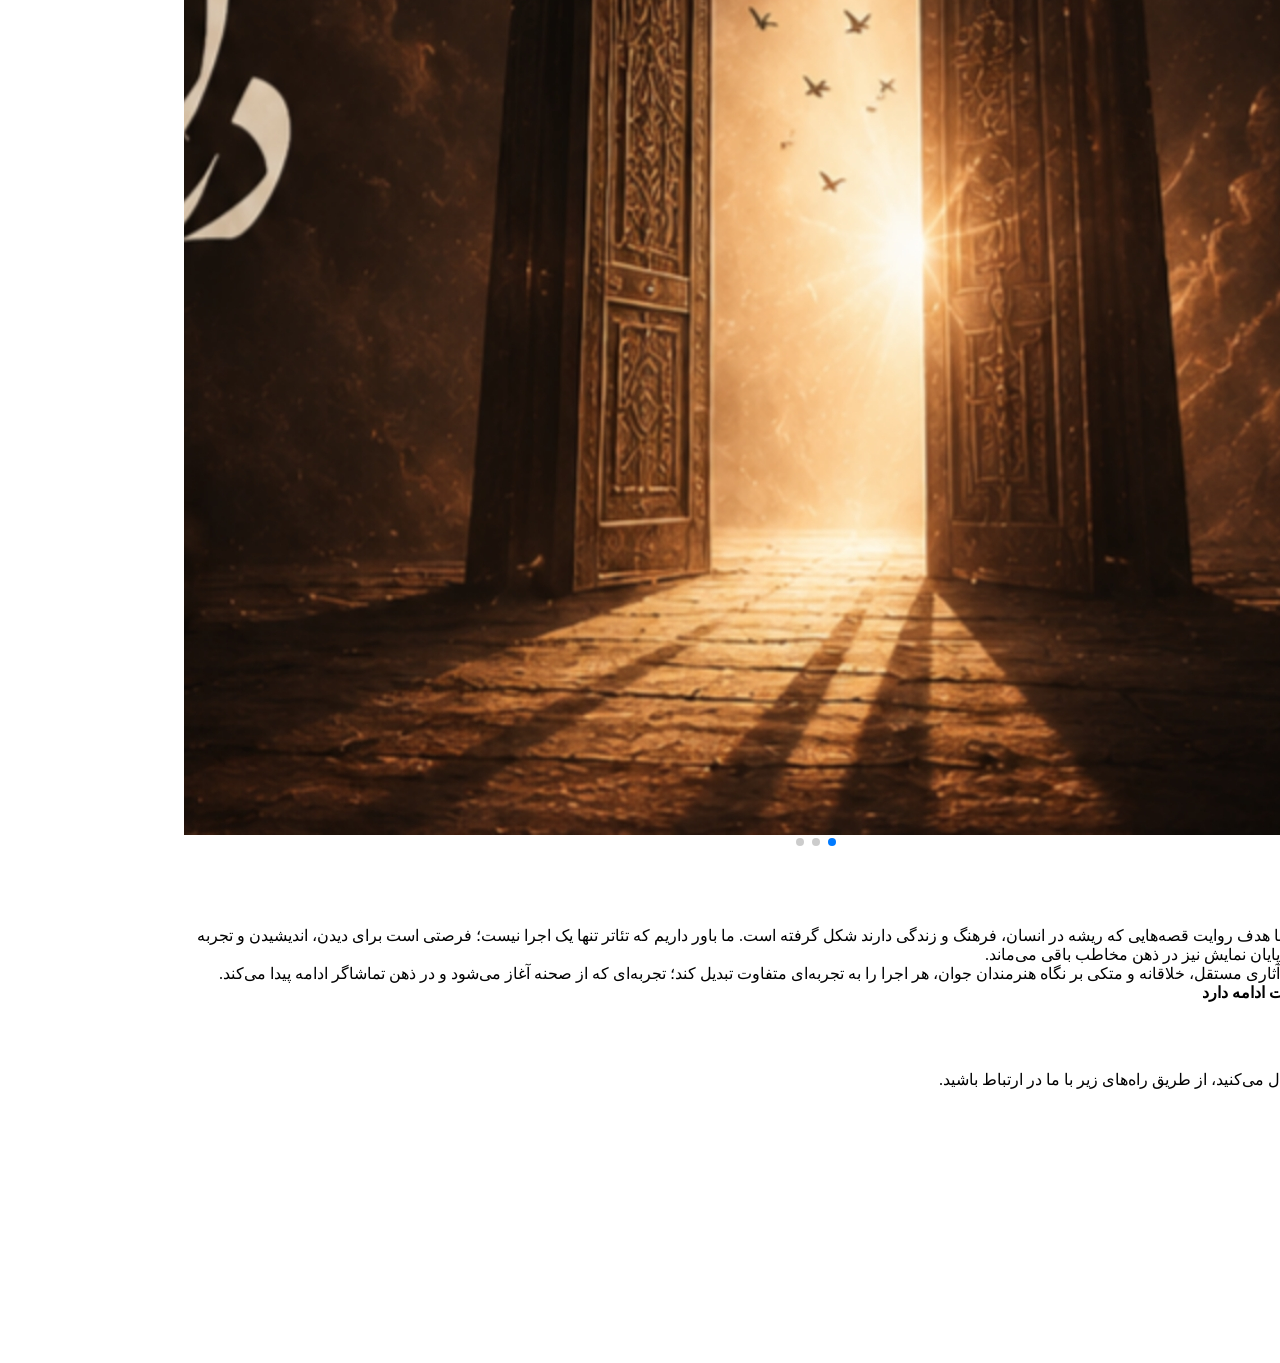
==== commit 5a29c316: "Add files via upload" ====
--- a/index.html
+++ b/index.html
@@ -8,7 +8,7 @@
 
 <title>تراب</title>
 
-<link rel="stylesheet" href="style.css">
+<link rel="stylesheet" href="css/style.css">
 <link rel="stylesheet" href="cresponsive.css">
 
 <link href="https://fonts.googleapis.com/css2?family=Vazirmatn:wght@300;400;600;700;900&display=swap" rel="stylesheet">
@@ -190,166 +190,7 @@
 
 </section>
 <script src="https://cdn.jsdelivr.net/npm/swiper@11/swiper-bundle.min.js"></script>
-<script src="js/script.js"></script>
-</body>
-
-</html>
-    <div class="featured-content">
-
-        <span class="featured-status">
-            ● در حال اجرا
-        </span>
-
-        <h3>در انتظار</h3>
-
-        <p>
-            روایتی متفاوت از امید، انتخاب و سرنوشت...
-        </p>
-
-        <div class="featured-info">
-
-            <span>📅 ۲۱ تیر تا ۲ مرداد</span>
-
-            <span>📍 فرهنگسرای اندیشه</span>
-
-            <span>⏱ ۱٢۰ دقیقه</span>
-
-        </div>
-
-        <div class="featured-buttons">
-
-        <div class="featured-buttons">
-
-           <a href="entezar.html"
-            class="ticket-btn">
-
-       اطلاعات بیشتر و رزرو بلیت
-
-    </a>
-
-</div>
-
-        </div>
-
-    </div>
-
-</div>
-</section>
-
-<section class="section">
-    
-    <div class="title">
-        <h2>دیگر اجراها</h2>
-    </div>
-    
-    <div class="swiper mySwiper">
-        
-        <div class="swiper-wrapper">
-            
-            <div class="swiper-slide">
-                
-                <div class="show-card">
-                    
-                    <img src="entezar1.jpg" alt="در انتظار">
-                    
-                    <a href="entezar.html" class="glass-btn">
-                        مشاهده جزئیات
-                    </a>
-                    
-                </div>
-                
-            </div>
-            
-            <div class="swiper-slide">
-                
-                <div class="show-card">
-                    
-                    <img src="Khane1.png" alt="خانه‌ای از گل و اندوه">
-                    
-                    <a href="khane.html" class="glass-btn">
-                        مشاهده جزئیات
-                    </a>
-                    
-                </div>
-                
-            </div>
-            
-            <div class="swiper-slide">
-                
-                <div class="show-card">
-                    
-                    <img src="Mah1.png" alt="ماه بر روی زمین">
-                    
-                    <a href="mah.html" class="glass-btn dark-btn">
-                        مشاهده جزئیات
-                    </a>
-                    
-                </div>
-                
-            </div>
-            
-        </div>
-        
-        <div class="swiper-pagination"></div>
-        
-    </div>
-    
-</section>
-
-<section class="section about">
-
-<h2>درباره ما</h2>
-
-<p>
-
-گروه هنری نمایشی تراب با هدف روایت قصه‌هایی که ریشه در انسان، فرهنگ و زندگی دارند شکل گرفته است. ما باور داریم که تئاتر تنها یک اجرا نیست؛ فرصتی است برای دیدن، اندیشیدن و تجربه کردن احساسی که پس از پایان نمایش نیز در ذهن مخاطب باقی می‌ماند.
-<br>
-
-تراب تلاش می‌کند با تولید آثاری مستقل، خلاقانه و متکی بر نگاه هنرمندان جوان، هر اجرا را به تجربه‌ای متفاوت تبدیل کند؛ تجربه‌ای که از صحنه آغاز می‌شود و در ذهن تماشاگر ادامه پیدا می‌کند.
-<br>
-<strong>پرده فرو می‌افتد، اما روایت ادامه دارد</strong>
-
-</p>
-
-</section>
-
-<section class="contact-section" id="contact">
-
-    <h2>ارتباط با تراب</h2>
-
-    <p class="contact-text">
-        اگر روایت‌های تراب را دنبال می‌کنید،
-        از طریق راه‌های زیر با ما در ارتباط باشید.
-    </p>
-
-<div class="contact-grid">
-
-    <!-- اینستاگرام -->
-    <a href="https://instagram.com/torab.theater" class="contact-card">
-        <i class="fa-brands fa-instagram"></i>
-        <h3>اینستاگرام</h3>
-        <span dir="ltr">@torabart</span>
-    </a>
-
-    <!-- بله -->
-    <a href="https://ble.ir/torabart" class="contact-card">
-        <i class="fa-solid fa-comment-dots"></i>
-        <h3>بله</h3>
-        <span dir="ltr">@torabart</span>
-    </a>
-
-    <!-- تماس -->
-    <a href="tel:09123456789" class="contact-card contact-phone">
-        <i class="fa-solid fa-phone"></i>
-        <h3>تماس</h3>
-        <span dir="ltr">0912 345 6789</span>
-    </a>
-
-</div>
-
-</section>
-<script src="https://cdn.jsdelivr.net/npm/swiper@11/swiper-bundle.min.js"></script>
 <script src="script.js"></script>
 </body>
 
-</html>
+</html>
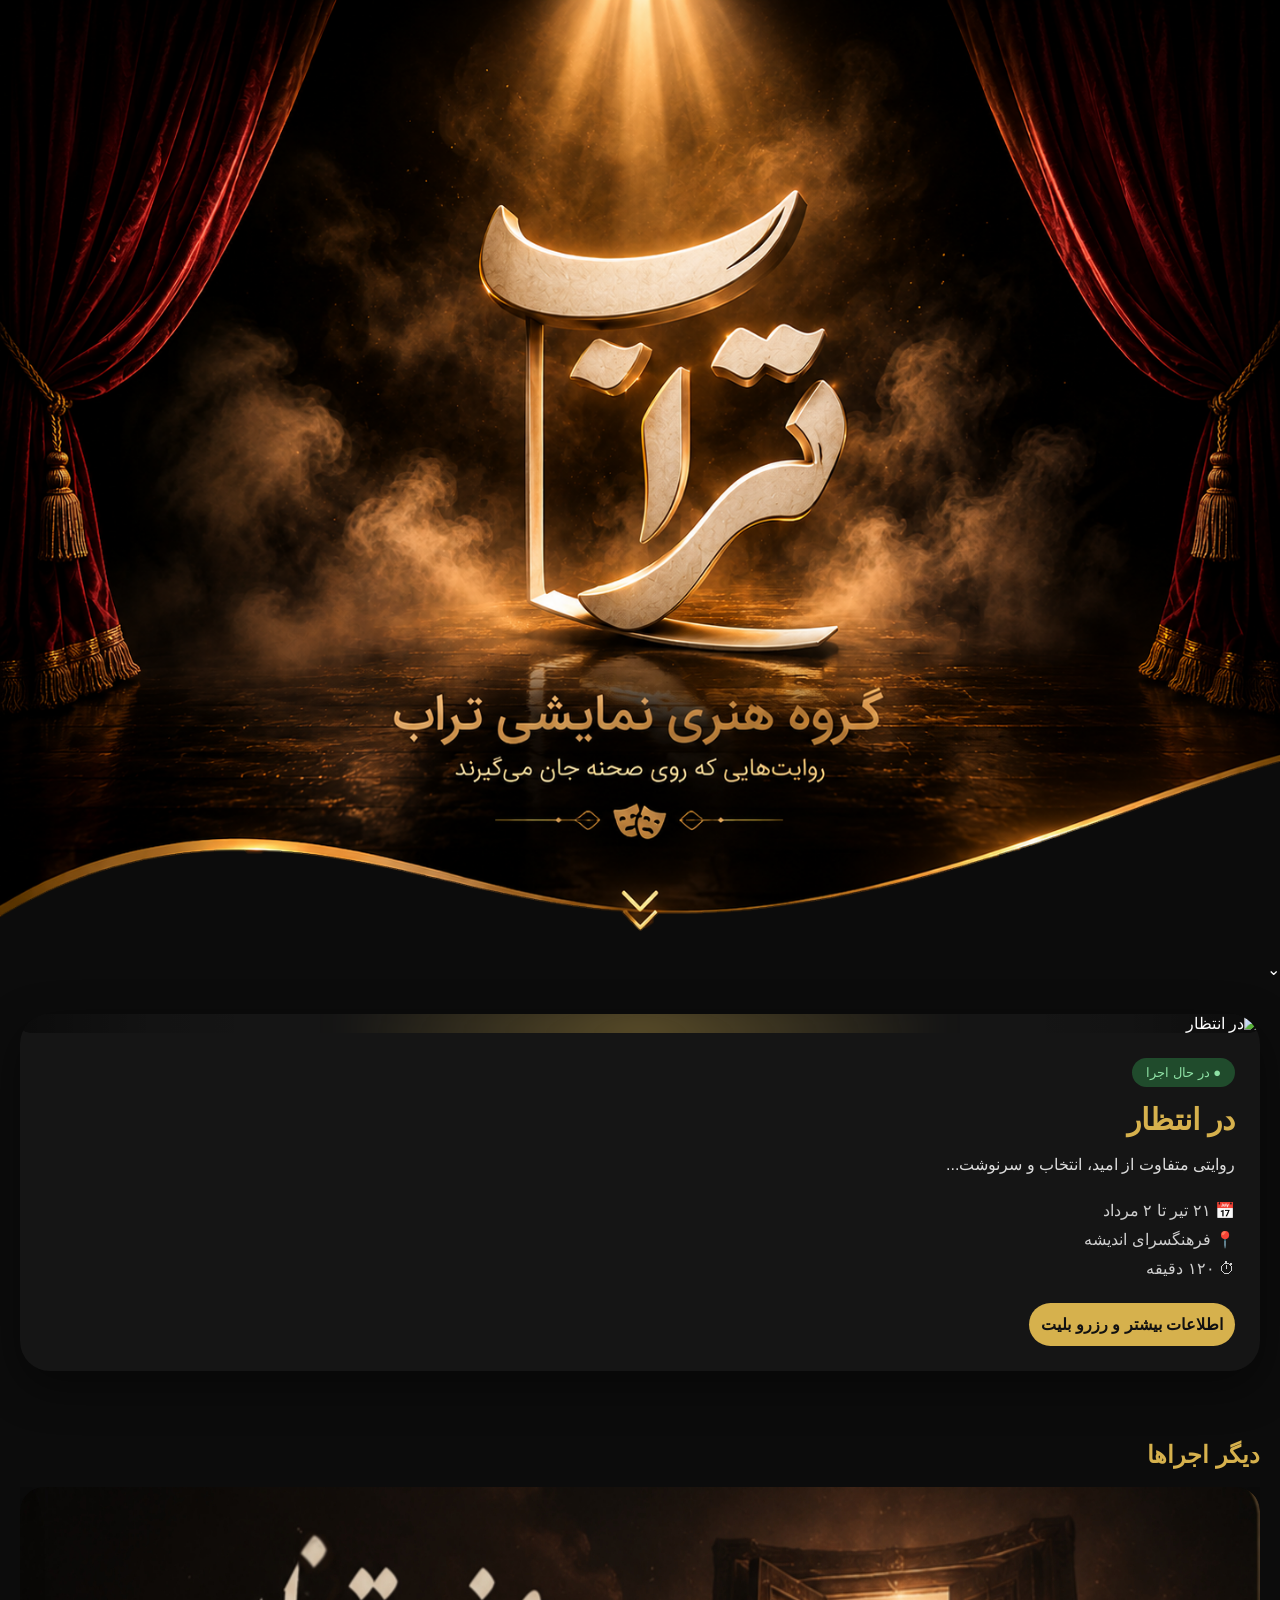
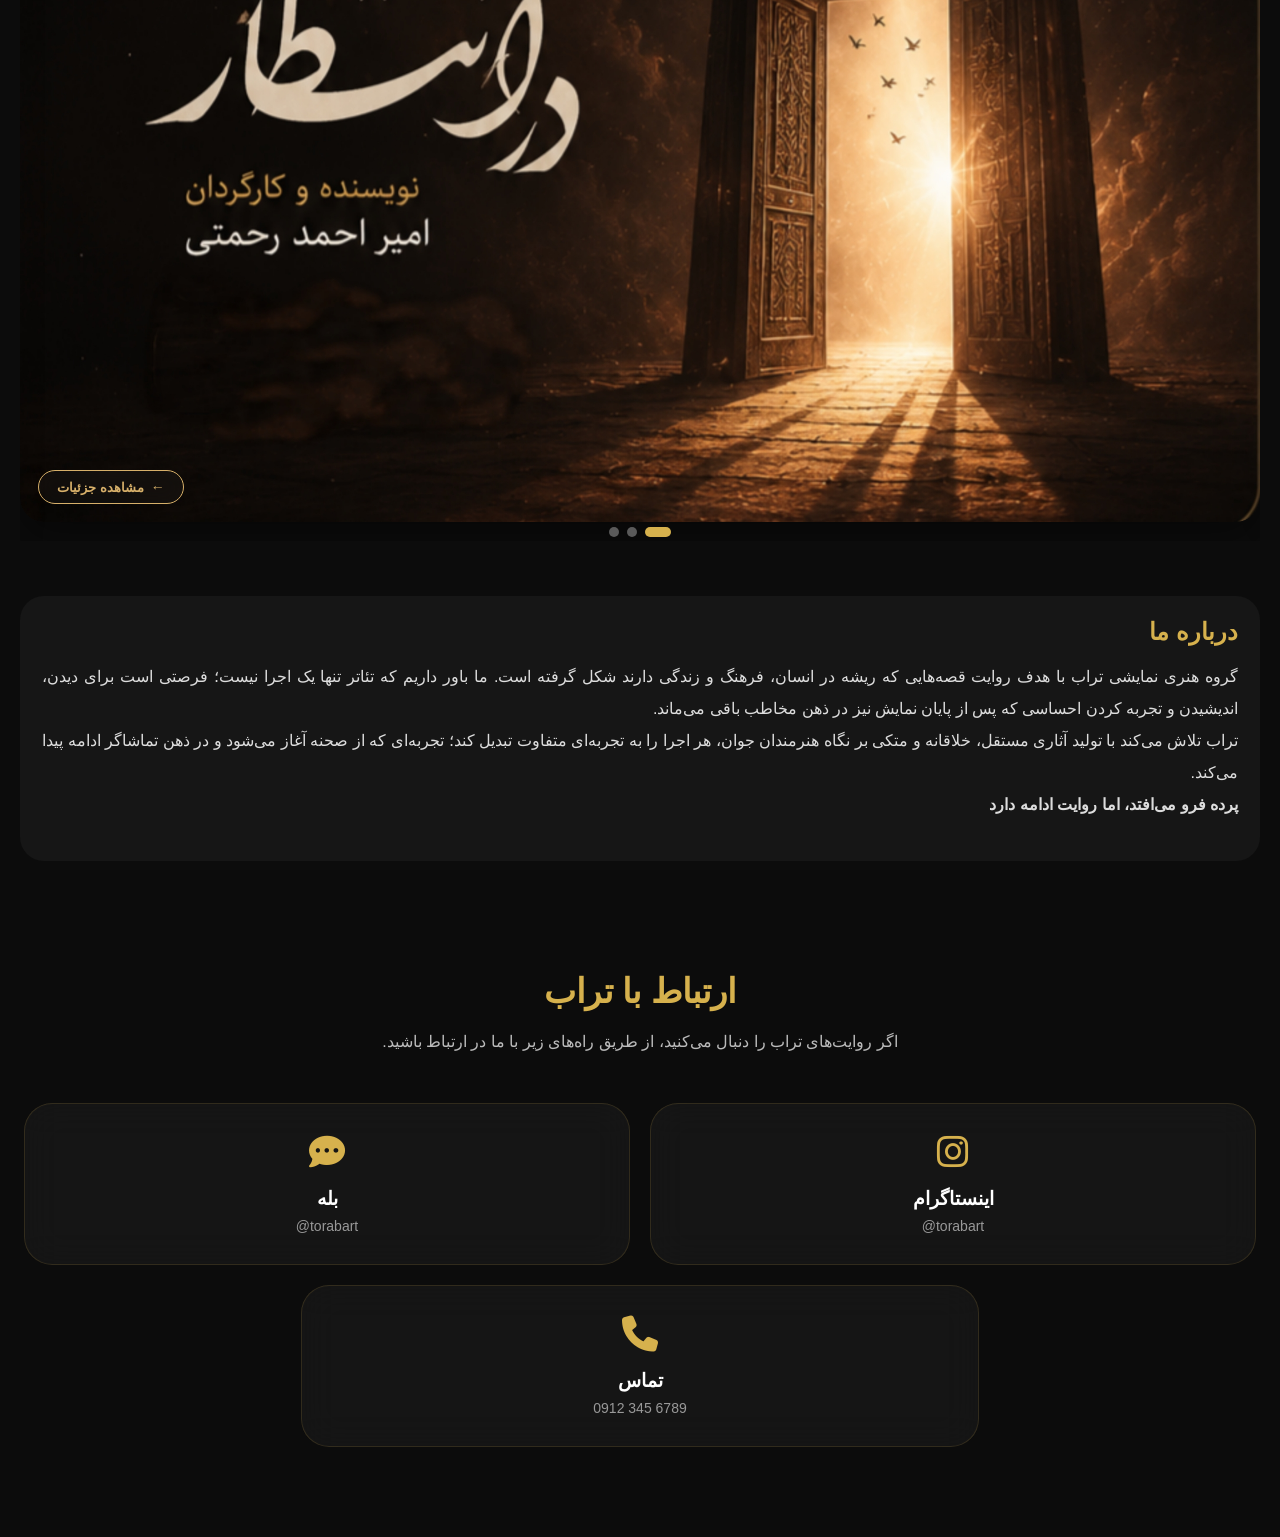
==== commit b4b2e5c6: "Update index.html" ====
--- a/index.html
+++ b/index.html
@@ -8,7 +8,7 @@
 
 <title>تراب</title>
 
-<link rel="stylesheet" href="css/style.css">
+<link rel="stylesheet" href="style.css">
 <link rel="stylesheet" href="cresponsive.css">
 
 <link href="https://fonts.googleapis.com/css2?family=Vazirmatn:wght@300;400;600;700;900&display=swap" rel="stylesheet">
@@ -193,4 +193,4 @@
 <script src="script.js"></script>
 </body>
 
-</html>+</html>
--- a/style.css
+++ b/style.css
@@ -0,0 +1,1067 @@
+* {
+    margin: 0;
+    padding: 0;
+    box-sizing: border-box;
+}
+
+body {
+    background: #0c0c0c;
+    color: #fff;
+    font-family: 'Vazirmatn', sans-serif;
+    overflow-x: hidden;
+}
+
+img {
+    display: block;
+    max-width: 100%;
+}
+
+
+
+.section {
+    padding: 35px 20px;
+}
+
+.title {
+    margin-bottom: 18px;
+}
+
+.title h2 {
+    color: #d6b14d;
+    font-size: 24px;
+    font-weight: 800;
+}
+
+/* اجرای ویژه */
+
+.poster {
+    max-width: 340px;
+    margin: auto;
+}
+
+.poster img {
+    width: 100%;
+    border-radius: 24px;
+}
+
+.featured-card{
+
+    background:#151515;
+
+    border-radius:30px;
+
+    overflow:hidden;
+
+    box-shadow:0 15px 45px rgba(0,0,0,.45);
+
+}
+
+.featured-content{
+
+    padding:25px;
+
+}
+
+.featured-status{
+
+    display:inline-block;
+
+    padding:7px 14px;
+
+    border-radius:999px;
+
+    background:#204b2c;
+
+    color:#8de0a4;
+
+    font-size:13px;
+
+    margin-bottom:15px;
+
+}
+
+.featured-content h3{
+
+    font-size:30px;
+
+    color:#d6b14d;
+
+    margin-bottom:12px;
+
+}
+
+.featured-content p{
+
+    color:#ddd;
+
+    line-height:2;
+
+    margin-bottom:20px;
+
+}
+
+.featured-info{
+
+    display:flex;
+
+    flex-direction:column;
+
+    gap:10px;
+
+    color:#cfcfcf;
+
+    margin-bottom:25px;
+
+}
+
+.featured-buttons{
+
+    display:flex;
+
+    gap:12px;
+
+}
+
+.featured-buttons a{
+
+    flex:1;
+
+}
+
+.ticket-btn{
+
+    background:#d6b14d;
+
+    color:#111;
+
+    border-radius:999px;
+
+    text-align:center;
+
+    padding:12px;
+
+    text-decoration:none;
+
+    font-weight:800;
+width:100%;
+display:block;
+}
+/* اسلایدر */
+
+.mySwiper{
+    width:100%;
+    padding:0 5px 45px;
+}
+
+.swiper-slide {
+    display: flex;
+    justify-content: center;
+}
+
+.show-card {
+    position: relative;
+    width: 100%;
+    overflow: hidden;
+    border-radius: 24px;
+}
+
+.show-card img {
+    width: 100%;
+    border-radius: 24px;
+}
+
+/* دکمه */
+
+.glass-btn {
+    
+    position: absolute;
+    
+    left: 18px;
+    
+    bottom: 18px;
+    
+    padding: 8px 18px;
+    
+    color: #d7b06a;
+    
+    border: 1.5px solid #d7b06a;
+    
+    border-radius: 999px;
+    
+    text-decoration: none;
+    
+    font-size: 13px;
+    
+    font-weight: 700;
+    
+    display: flex;
+    
+    align-items: center;
+    
+    gap: 7px;
+    
+    background: rgba(255, 255, 255, .03);
+    
+    backdrop-filter: blur(10px);
+}
+
+.glass-btn::before {
+    
+    content: "←";
+    
+    font-size: 14px;
+    
+}
+
+.dark-btn {
+    
+    color: #fff;
+    
+    border-color: #fff;
+    
+}
+
+.dark-btn::before {
+    
+    color: #fff;
+    
+}
+
+/* دایره ها */
+
+.swiper-pagination{
+    bottom:0 !important;
+}
+
+.swiper-pagination-bullet{
+    width:9px;
+    height:9px;
+    background:rgba(255,255,255,.28);
+    opacity:1;
+    border-radius:50%;
+    transition:all .35s ease;
+}
+
+.swiper-pagination-bullet-active{
+    width:26px;
+    height:9px;
+    border-radius:20px;
+    background:#d6b14d;
+}
+
+.swiper-horizontal > .swiper-pagination-bullets,
+.swiper-pagination-bullets.swiper-pagination-horizontal{
+    bottom:0 !important;
+}
+
+.swiper-pagination-bullet{
+    width:10px !important;
+    height:10px !important;
+    background:#5a5a5a !important;
+    opacity:1 !important;
+    border-radius:50% !important;
+    transition:.3s !important;
+}
+
+.swiper-pagination-bullet-active{
+    width:26px !important;
+    border-radius:30px !important;
+    background:#d6b14d !important;
+}
+
+/* باکس ها */
+
+.about,
+.contact {
+    
+    margin: 20px;
+    
+    padding: 22px;
+    
+    background: #161616;
+    
+    border-radius: 24px;
+    
+}
+
+.about h2,
+.contact h2 {
+    
+    color: #d6b14d;
+    
+    margin-bottom: 15px;
+    
+}
+
+.about p,
+.contact p{
+
+    line-height:2;
+
+    color:#ddd;
+
+    background:transparent;
+
+}
+.about p{
+
+    text-align:justify;
+
+    margin-bottom:18px;
+
+}
+.show-card{
+    box-shadow:0 15px 40px rgba(0,0,0,.45);
+}
+
+
+/*=====================================
+        صفحه اختصاصی نمایش
+======================================*/
+.show-header{
+
+    padding:24px;
+
+    display:flex;
+
+    justify-content:center;
+
+}
+
+.show-header img{
+
+    width:320px;
+
+    height:auto;
+
+    display:block;
+
+    margin:auto;
+
+    border-radius:28px;
+
+}
+
+.show-header img:hover{
+
+    transform:scale(1.03);
+
+}
+
+/* دکمه بازگشت */
+
+.back-btn{
+
+    position:fixed;
+    top:20px;
+    left:20px;
+
+    z-index:999;
+
+    padding:10px 18px;
+
+    border-radius:999px;
+
+    text-decoration:none;
+
+    color:#d6b14d;
+
+    background:rgba(255,255,255,.05);
+
+    backdrop-filter:blur(18px);
+    -webkit-backdrop-filter:blur(18px);
+
+    border:1px solid rgba(214,177,77,.35);
+
+    transition:.3s;
+
+}
+
+.back-btn:hover{
+
+    background:rgba(214,177,77,.08);
+
+}
+
+/* وضعیت اجرا */
+
+.show-status{
+
+    display:flex;
+
+    gap:12px;
+
+    padding:22px 20px;
+
+}
+
+.status,
+.ticket-shortcut{
+
+    flex:1;
+
+    text-align:center;
+
+    padding:13px;
+
+    border-radius:999px;
+
+    font-size:14px;
+
+    font-weight:700;
+
+}
+
+.status{
+
+    background:#24432f;
+
+    color:#8de0a4;
+
+    border:1px solid #4da66a;
+
+}
+
+.ticket-shortcut{
+
+    background:rgba(255,255,255,.04);
+
+    border:1px solid #d6b14d;
+
+    color:#d6b14d;
+
+    text-decoration:none;
+
+}
+
+/* باکس های صفحه */
+
+.show-section{
+
+    margin:22px;
+
+    padding:24px;
+
+    border-radius:28px;
+
+    background:#151515;
+
+}
+
+.show-section h2{
+
+    color:#d6b14d;
+
+    font-size:22px;
+
+    margin-bottom:20px;
+
+}
+
+.show-section p{
+
+    color:#ddd;
+
+    line-height:2;
+
+}
+
+/*=====================================
+        اطلاعات اجرا
+======================================*/
+
+.info-card{
+
+    display:flex;
+
+    justify-content:space-between;
+
+    align-items:center;
+
+    padding:18px 0;
+
+    border-bottom:1px solid rgba(255,255,255,.08);
+
+}
+
+.info-card:last-child{
+
+    border-bottom:none;
+
+}
+
+.info-card span:first-child{
+
+    color:#d6b14d;
+
+    font-weight:700;
+
+}
+
+.info-card span:last-child{
+
+    color:#fff;
+
+}
+
+.address{
+    direction:ltr;
+    text-align:left;
+    unicode-bidi:plaintext;
+}
+/*=====================================
+          گالری تصاویر
+======================================*/
+
+.gallery-scroll{
+
+    display:flex;
+
+    gap:16px;
+
+    overflow-x:auto;
+
+    scroll-snap-type:x mandatory;
+
+    scrollbar-width:none;
+
+    -webkit-overflow-scrolling:touch;
+
+}
+
+.gallery-scroll::-webkit-scrollbar{
+
+    display:none;
+
+}
+
+.gallery-scroll img:hover{
+
+    transform:scale(1.03);
+
+}
+
+.gallery-landscape img{
+    width: 320px;
+    height: 210px;
+    object-fit: cover;
+    border-radius: 22px;
+    flex-shrink: 0;
+    scroll-snap-align: center;
+}
+
+.gallerySwiper {
+    width: 100%;
+    padding-bottom: 40px;
+}
+
+.gallerySwiper .swiper-slide {
+    display: flex;
+    justify-content: center;
+}
+
+.gallerySwiper img {
+    width: 100%;
+    max-width: 420px;
+    height: 240px;
+    object-fit: cover;
+    border-radius: 22px;
+}
+
+.gallery-pagination {
+    margin-top: 18px;
+    text-align: center;
+}
+/*=====================================
+  آن‌ها که این روایت را جان بخشیدند
+======================================*/
+
+.crew-grid{
+
+    display:grid;
+
+    grid-template-columns:repeat(2,1fr);
+
+    gap:18px;
+
+}
+
+.crew-member{
+
+    background:rgba(255,255,255,.035);
+
+    backdrop-filter:blur(20px);
+
+    -webkit-backdrop-filter:blur(20px);
+
+    border:1px solid rgba(214,177,77,.12);
+
+    border-radius:28px;
+
+    padding:24px 14px;
+
+    text-align:center;
+
+    transition:.35s;
+
+}
+
+.crew-member:hover{
+
+    transform:translateY(-4px);
+
+    border-color:rgba(214,177,77,.3);
+
+}
+
+.crew-member img{
+
+    width:90px;
+    height:90px;
+
+    display:block;
+
+    margin:0 auto 15px;
+
+    object-fit:cover;
+    object-position:center;
+
+    border-radius:50%;
+
+    border:3px solid #d6b14d;
+
+    padding:3px;
+
+}
+
+.crew-member h3{
+
+    color:#fff;
+
+    font-size:15px;
+
+    margin-bottom:6px;
+
+}
+
+.crew-member p{
+
+    color:#d6b14d;
+
+    font-size:13px;
+
+}
+
+.more-crew{
+
+    display:none;
+
+    margin-top:18px;
+
+}
+
+.more-crew.active{
+
+    display:block;
+
+}
+
+.show-more-btn{
+
+    display:block;
+
+    margin:28px auto 0;
+
+    background:none;
+
+    border:none;
+
+    color:#d6b14d;
+
+    font-size:15px;
+
+    font-weight:700;
+
+    cursor:pointer;
+
+}
+
+/*=====================================
+            خرید بلیت
+======================================*/
+
+.buy-ticket{
+
+    display:block;
+
+    width:100%;
+
+    margin-top:20px;
+
+    padding:17px;
+
+    border-radius:999px;
+
+    background:#d6b14d;
+
+    color:#111;
+
+    text-align:center;
+
+    text-decoration:none;
+
+    font-size:17px;
+
+    font-weight:800;
+
+    transition:.35s;
+
+}
+
+.buy-ticket:hover{
+
+    transform:translateY(-2px);
+
+    box-shadow:0 12px 30px rgba(214,177,77,.25);
+
+}
+
+/*=====================================
+              پایان صفحه
+======================================*/
+
+.show-footer{
+
+    padding:80px 20px 60px;
+
+    text-align:center;
+
+}
+
+.show-footer p{
+
+    color:#b89642;
+
+    font-size:20px;
+
+    font-weight:700;
+
+    line-height:2.2;
+
+    opacity:.85;
+
+    letter-spacing:.5px;
+
+}
+
+.show-footer::before{
+
+    content:"";
+
+    display:block;
+
+    width:120px;
+
+    height:1px;
+
+    background:rgba(214,177,77,.4);
+
+    margin:0 auto 35px;
+
+}
+
+.show-footer::after{
+
+    content:"";
+
+    display:block;
+
+    width:120px;
+
+    height:1px;
+
+    background:rgba(214,177,77,.4);
+
+    margin:35px auto 0;
+
+}
+
+/*=====================================
+          اسکرول نرم
+======================================*/
+
+html{
+
+    scroll-behavior:smooth;
+
+}
+
+/*=====================================
+        فاصله آخر صفحه
+======================================*/
+
+body.show-page{
+
+    padding-bottom:40px;
+
+}
+
+/*==========================
+    اجرای ویژه - انیمیشن
+==========================*/
+.featured-poster{
+
+    position:relative;
+
+    overflow:hidden;
+
+    border-radius:28px;
+
+}
+
+.featured-poster::before{
+
+    content:"";
+
+    position:absolute;
+
+    inset:0;
+
+    border-radius:28px;
+
+    pointer-events:none;
+
+    background:radial-gradient(
+        circle,
+        transparent 62%,
+        rgba(0,0,0,.12) 80%,
+        rgba(0,0,0,.45) 100%
+    );
+
+}
+
+.featured-poster img{
+
+    display:block;
+    width:100%;
+
+    opacity:0;
+
+    transform:scale(.93);
+
+    animation:posterIntro .9s ease-out forwards,
+              floating 5s ease-in-out infinite 1s;
+
+    box-shadow:0 18px 45px rgba(0,0,0,.45);
+
+}
+
+.featured-poster::after{
+
+    content:"";
+
+    position:absolute;
+
+    left:50%;
+    bottom:-40px;
+
+    transform:translateX(-50%);
+
+    width:70%;
+    height:80px;
+
+    background:radial-gradient(circle,
+    rgba(214,177,77,.35),
+    transparent 70%);
+
+    filter:blur(18px);
+
+    opacity:0;
+
+    animation:glow 1.2s ease-out forwards;
+
+}
+
+@keyframes posterIntro{
+
+    from{
+
+        opacity:0;
+        transform:scale(.93);
+
+    }
+
+    to{
+
+        opacity:1;
+        transform:scale(1);
+
+    }
+
+}
+
+@keyframes floating{
+
+    0%{
+
+        transform:translateY(0);
+
+    }
+
+    50%{
+
+        transform:translateY(-6px);
+
+    }
+
+    100%{
+
+        transform:translateY(0);
+
+    }
+
+}
+
+@keyframes glow{
+
+    from{
+
+        opacity:0;
+
+    }
+
+    to{
+
+        opacity:1;
+
+    }
+
+}
+
+/*==============================
+        ارتباط با ما
+==============================*/
+
+.contact-section{
+
+    padding:90px 24px;
+
+    text-align:center;
+
+}
+
+.contact-section h2{
+
+    color:#d6b14d;
+
+    font-size:34px;
+
+    margin-bottom:15px;
+
+}
+
+.contact-text{
+
+    color:#bbb;
+
+    margin-bottom:45px;
+
+    line-height:2;
+
+}
+
+.contact-grid{
+    display: grid;
+    grid-template-columns: repeat(3, 1fr);
+    gap: 18px;
+    justify-content: center;
+    align-items: stretch;
+}
+
+.contact-card{
+
+    background:rgba(255,255,255,.04);
+
+    border:1px solid rgba(214,177,77,.15);
+
+    border-radius:28px;
+
+    padding:30px 20px;
+
+    text-decoration:none;
+
+    transition:.35s;
+
+    backdrop-filter:blur(18px);
+
+    -webkit-backdrop-filter:blur(18px);
+
+}
+
+.contact-card i{
+
+    font-size:36px;
+
+    color:#d6b14d;
+
+    margin-bottom:18px;
+
+    transition:.35s;
+
+}
+
+.contact-card h3{
+
+    color:#fff;
+
+    margin-bottom:8px;
+
+}
+
+.contact-card span{
+
+    color:#999;
+
+    font-size:14px;
+
+}
+
+.contact-card:hover{
+
+    transform:translateY(-10px) scale(1.05);
+
+    border-color:#d6b14d;
+
+    box-shadow:
+        0 0 20px rgba(214,177,77,.25),
+        0 0 60px rgba(214,177,77,.08);
+
+}
+
+.contact-card:hover i{
+
+    transform:scale(1.2);
+
+    color:#f5d77a;
+
+    text-shadow:0 0 20px rgba(214,177,77,.7);
+
+}
+
+.contact-grid{
+    display:grid;
+    grid-template-columns:repeat(2,1fr);
+    gap:20px;
+}
+
+.contact-phone{
+    grid-column:1 / 3;
+    width:55%;
+    margin:0 auto;
+}
+
+.contact-card span{
+    direction:ltr;
+    unicode-bidi:bidi-override;
+    display:block;
+}
